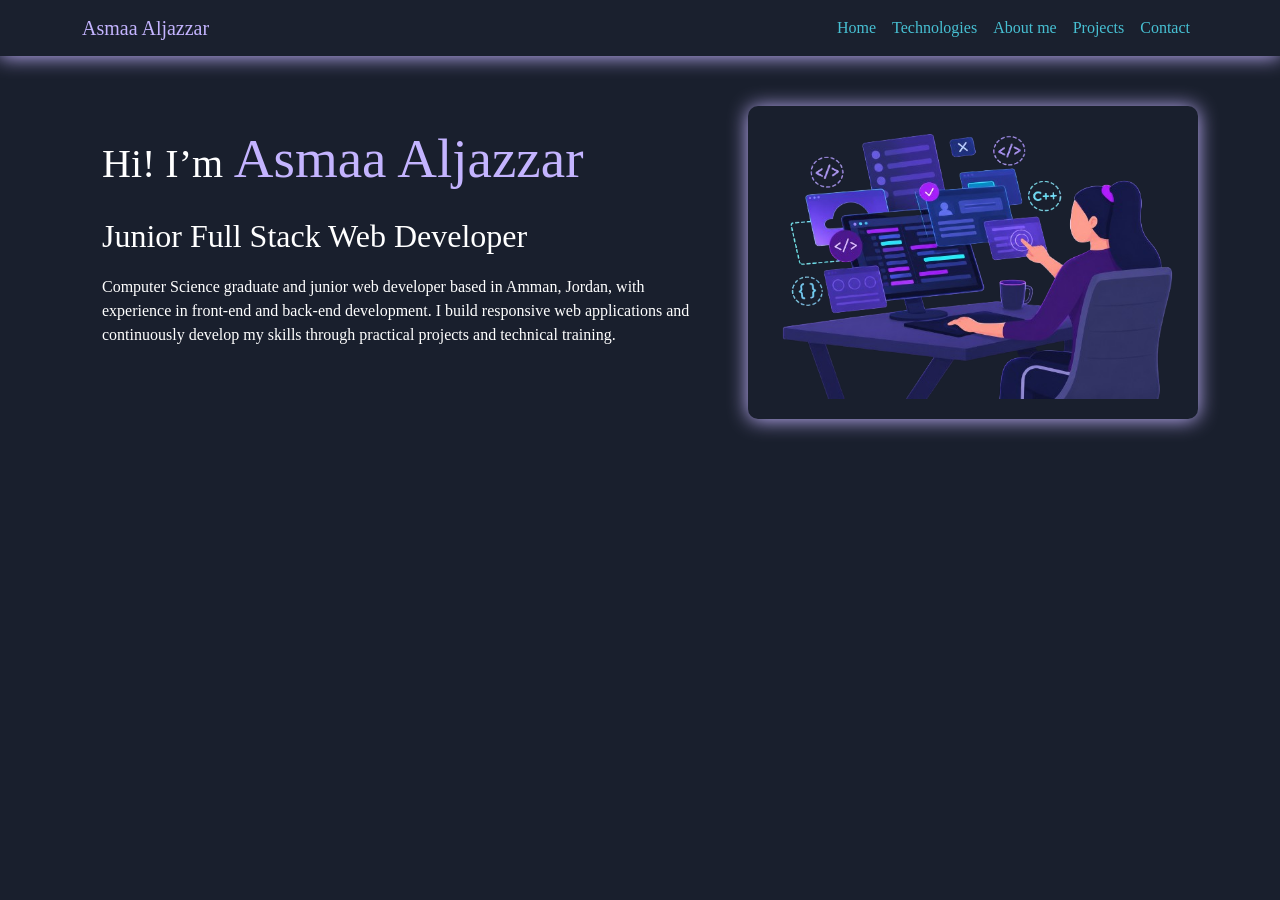
==== index.html @ e1224208 "Upload prepared files finish navebar  finish Hero section" ====
<!DOCTYPE html>
<html lang="en">

<head>
    <meta charset="UTF-8">
    <meta name="viewport" content="width=device-width, initial-scale=1.0">

    <title>Asmaa Aljazzar</title>

    <!-- Bootstrap 5.3.8 -->
    <link href="https://cdn.jsdelivr.net/npm/bootstrap@5.3.8/dist/css/bootstrap.min.css" rel="stylesheet"
        integrity="sha384-sRIl4kxILFvY47J16cr9ZwB07vP4J8+LH7qKQnuqkuIAvNWLzeN8tE5YBujZqJLB" crossorigin="anonymous">

    <!-- My CSS -->
    <link rel="stylesheet" href="./style.css">
</head>

<body>

    <!-- playsinline: on mobile the video plays in the same webpage instead forcing it into full-screen -->
    <video src="./videos/Space.mp4" muted autoplay loop playsinline></video>
    <header>

        <!-- Start Navbar -->
        <nav class="navbar navbar-expand-lg navbar-dark" style="background-color: #1a202e;">
            <div class="container">

                <a class="navbar-brand" href="#home" style="color: #c4b4ff;">
                    Asmaa Aljazzar
                </a>

                <button class="navbar-toggler" type="button" data-bs-toggle="collapse"
                    data-bs-target="#navbarNavAltMarkup" aria-controls="navbarNavAltMarkup" aria-expanded="false"
                    aria-label="Toggle navigation">
                    <span class="navbar-toggler-icon"></span>
                </button>

                <div class="collapse navbar-collapse" id="navbarNavAltMarkup">
                    <div class="navbar-nav ms-auto">

                        <a class="nav-link" aria-current="page" href="#home" style="color: #47c0d3;">
                            Home
                        </a>

                        <a class="nav-link" href="#technologies">
                            Technologies
                        </a>

                        <a class="nav-link" href="#about">
                            About me
                        </a>

                        <a class="nav-link" href="#projects">
                            Projects
                        </a>

                        <a class="nav-link" href="#contact">
                            Contact
                        </a>

                    </div>
                </div>

            </div>
        </nav>
        <!-- End Navbar -->

    </header>

    <main>

        <!-- Todo: need animation in hero section -->
        <!-- Todo: need media -->
        <!-- Start Hero -->
        <section id="home">
            <div class="container">
                <div class="intro"> <!--todo animation on text typing-->
                    <h1>Hi! I’m<span> Asmaa Aljazzar </span></h1>
                    <h2>Junior Full Stack Web Developer</h2>
                    <p>Computer Science graduate and junior web developer based in Amman, Jordan, with experience in front-end and back-end development. I build responsive web applications and continuously develop my skills through practical projects and technical training.</p>
                </div>
                <div class="image"> <!--todo animation on image-->
                    <img src="./images/landing-image.png" alt="Landing Image">
                </div>
            </div>
        </section>
        <!-- End Hero -->


        <!-- Start Technologies -->
        <section id="technologies">
        </section>
        <!-- End Technologies -->


        <!-- Start About Me -->
        <section id="about">
        </section>
        <!-- End About Me -->


        <!-- Start My Projects -->
        <section id="projects">
        </section>
        <!-- End My Projects -->


        <!-- Start Contact Form -->
        <section id="contact">
        </section>
        <!-- End Contact Form -->

    </main>


    <!-- Start Footer -->
    <footer>
    </footer>
    <!-- End Footer -->


    <!-- Bootstrap 5.3.8 JavaScript -->
    <script src="https://cdn.jsdelivr.net/npm/bootstrap@5.3.8/dist/js/bootstrap.bundle.min.js"
        integrity="sha384-FKyoEForCGlyvwx9Hj09JcYn3nv7wiPVlz7YYwJrWVcXK/BmnVDxM+D2scQbITxI"
        crossorigin="anonymous"></script>

</body>

</html>
---- style.css ----
@import url('./css/about.css');
@import url('./css/base.css');
@import url('./css/navbar.css');
@import url('./css/hero.css');
@import url('./css/technologies.css');
@import url('./css/about.css');
@import url('./css/projects.css');
@import url('./css/cards.css');
@import url('./css/contact.css');
@import url('./css/project-details.css');
@import url('./css/footer.css');
@import url('./css/animations.css');
@import url('./css/accessibility.css');
@import url('./css/responsive.css');
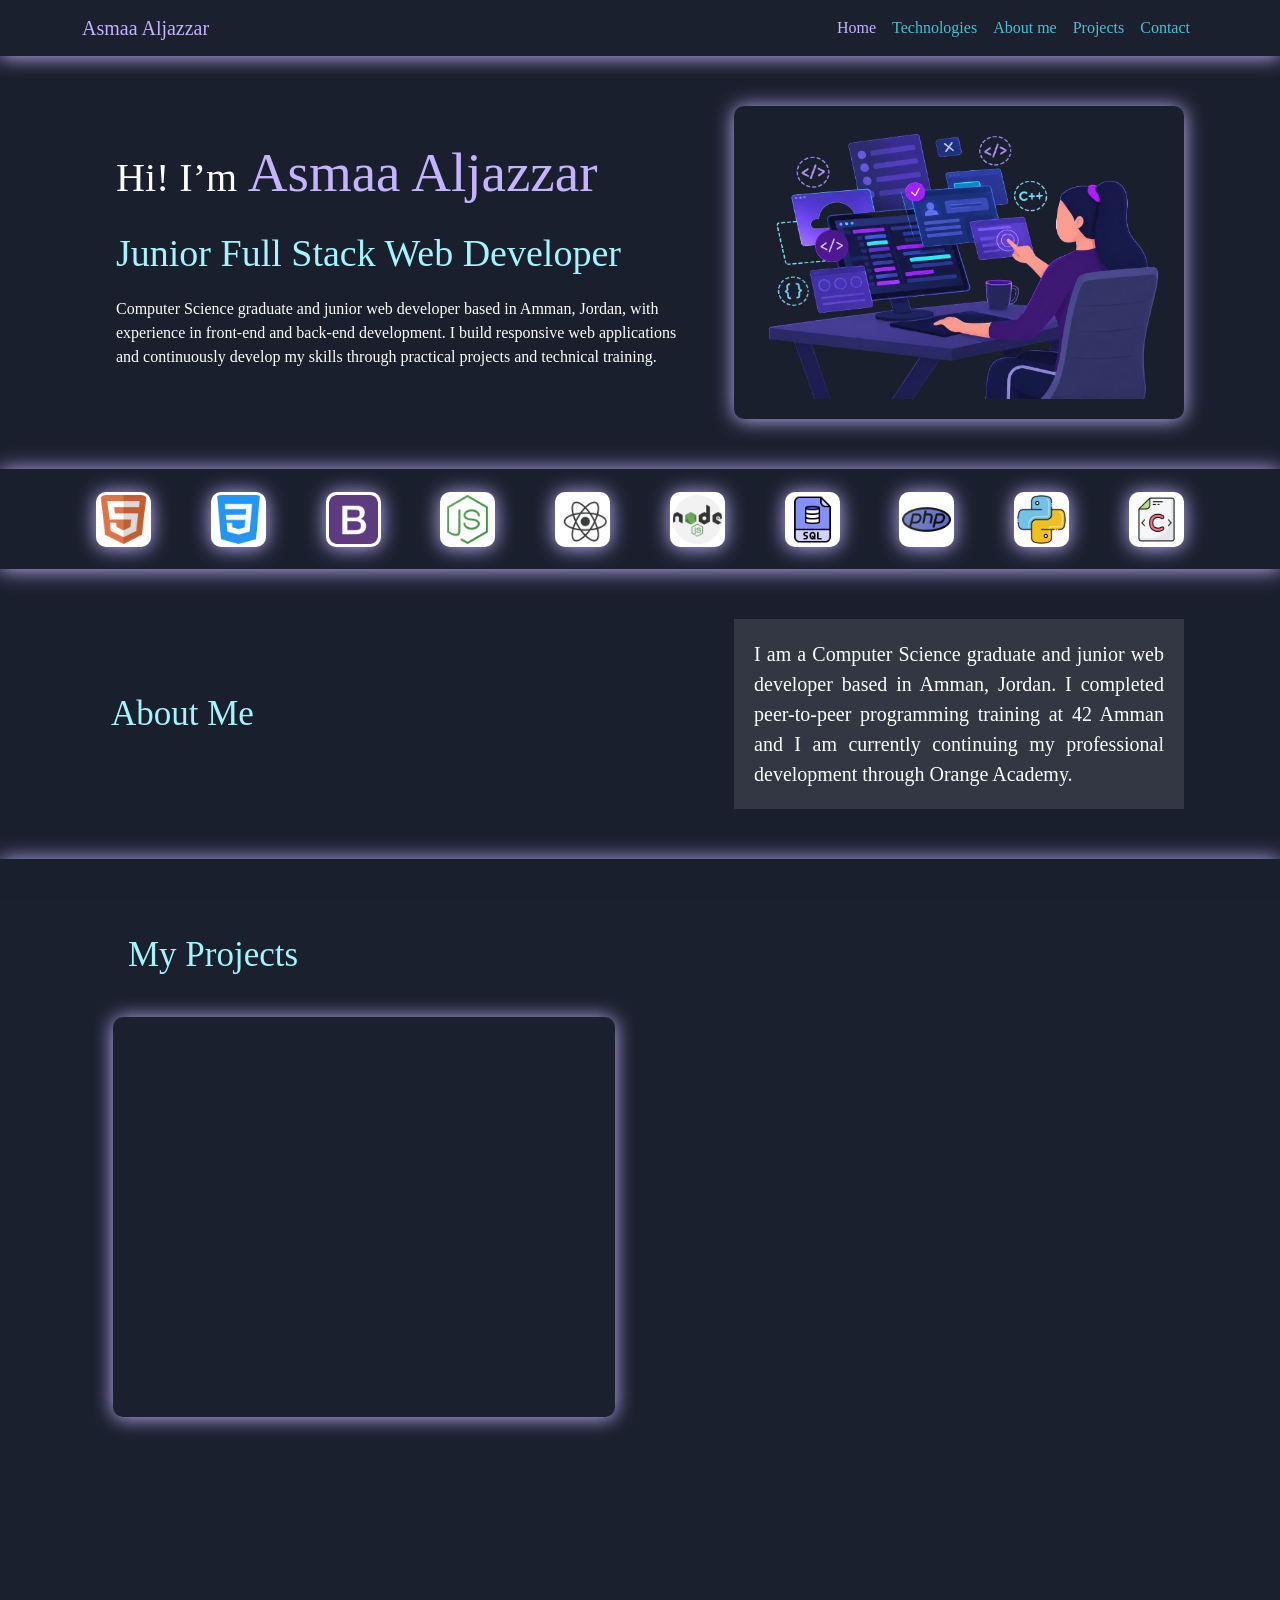
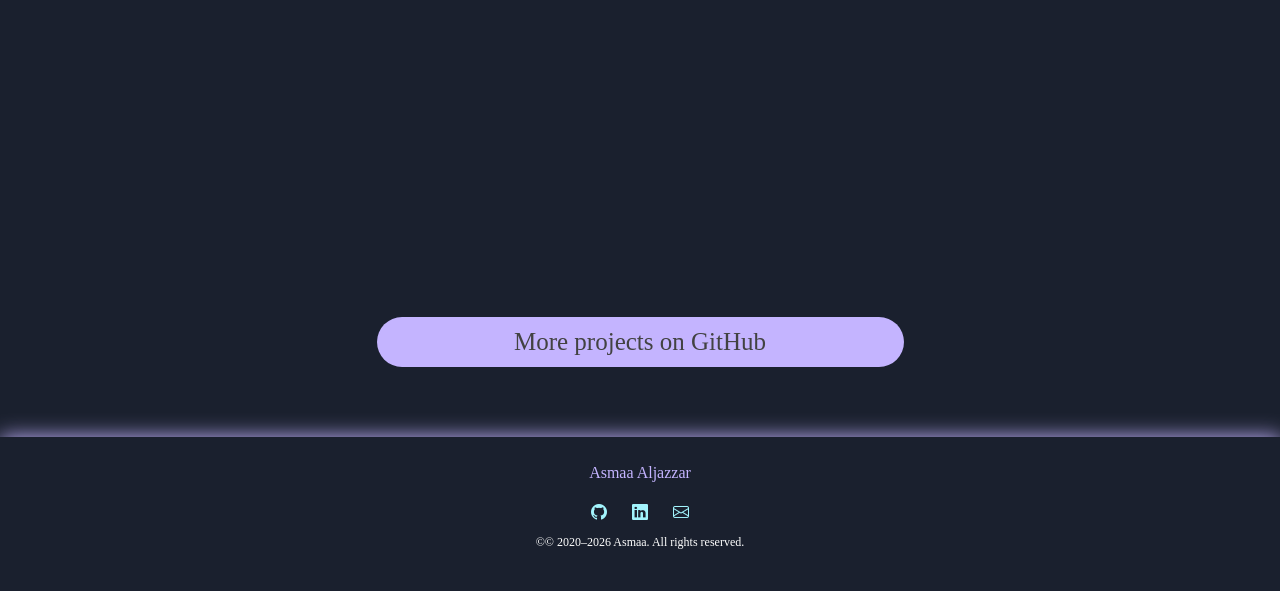
==== commit 50f386cf: "finish footer, hero, tehcnoloties sections" ====
--- a/index.html
+++ b/index.html
@@ -11,6 +11,8 @@
     <link href="https://cdn.jsdelivr.net/npm/bootstrap@5.3.8/dist/css/bootstrap.min.css" rel="stylesheet"
         integrity="sha384-sRIl4kxILFvY47J16cr9ZwB07vP4J8+LH7qKQnuqkuIAvNWLzeN8tE5YBujZqJLB" crossorigin="anonymous">
 
+    <!-- Bootstrap icons -->
+    <link rel="stylesheet" href="https://cdn.jsdelivr.net/npm/bootstrap-icons@1.11.3/font/bootstrap-icons.min.css">
     <!-- My CSS -->
     <link rel="stylesheet" href="./style.css">
 </head>
@@ -25,7 +27,7 @@
         <nav class="navbar navbar-expand-lg navbar-dark" style="background-color: #1a202e;">
             <div class="container">
 
-                <a class="navbar-brand" href="#home" style="color: #c4b4ff;">
+                <a class="navbar-brand" href="#home">
                     Asmaa Aljazzar
                 </a>
 
@@ -73,11 +75,13 @@
         <!-- Todo: need media -->
         <!-- Start Hero -->
         <section id="home">
-            <div class="container">
+            <div class="main-container">
                 <div class="intro"> <!--todo animation on text typing-->
                     <h1>Hi! I’m<span> Asmaa Aljazzar </span></h1>
                     <h2>Junior Full Stack Web Developer</h2>
-                    <p>Computer Science graduate and junior web developer based in Amman, Jordan, with experience in front-end and back-end development. I build responsive web applications and continuously develop my skills through practical projects and technical training.</p>
+                    <p>Computer Science graduate and junior web developer based in Amman, Jordan, with experience in
+                        front-end and back-end development. I build responsive web applications and continuously develop
+                        my skills through practical projects and technical training.</p>
                 </div>
                 <div class="image"> <!--todo animation on image-->
                     <img src="./images/landing-image.png" alt="Landing Image">
@@ -89,18 +93,58 @@
 
         <!-- Start Technologies -->
         <section id="technologies">
+            <div class="outer-container">
+                <div class="main-container">
+                    <div class="images">
+                        <img src="./images/technologies/html.png" alt="html-icon">
+                        <img src="./images/technologies/css.png" alt="css-icon">
+                        <img src="./images/technologies/bootstrap.png" alt="bootstrap-icon">
+                        <img src="./images/technologies/js.png" alt="js-icon">
+                        <img src="./images/technologies/react.png" alt="react-icon">
+                        <img src="./images/technologies/nodejs.png" alt="node-icon">
+                        <img src="./images/technologies/sql.png" alt="sql-icon">
+                        <img src="./images/technologies/php.png" alt="php-icon">
+                        <img src="./images/technologies/python.png" alt="php-icon">
+                        <img src="./images/technologies/c.png" alt="php-icon">
+                    </div>
+                </div>
+            </div>
         </section>
         <!-- End Technologies -->
 
 
         <!-- Start About Me -->
         <section id="about">
+            <div class="main-container">
+                <div class="section-title"> <!--todo animation on text typing-->
+                    About Me
+                </div>
+                <div class="describtion"> <!--todo animation on image-->
+                    I am a Computer Science graduate and junior web developer based in Amman, Jordan. I completed
+                    peer-to-peer programming training at 42 Amman and I am currently continuing my professional
+                    development through Orange Academy.
+                </div>
+            </div>
         </section>
         <!-- End About Me -->
 
 
         <!-- Start My Projects -->
         <section id="projects">
+            <div class="main-container">
+                <div class="section-title">
+                    My Projects
+                </div>
+                <div class="projects-body">
+                    <div class="projects-cards">
+                        <div class="p-card">
+
+                        </div>
+                        
+                    </div>
+                    <button>More projects on GitHub</button>
+                </div>
+            </div>
         </section>
         <!-- End My Projects -->
 
@@ -112,9 +156,17 @@
 
     </main>
 
-
     <!-- Start Footer -->
     <footer>
+        <div class="container-fluid p-4 d-flex flex-column justify-content-center align-items-center">
+            <p>Asmaa Aljazzar</p>
+            <div class="socials text-decoration-none">
+                <div> <a href="https://github.com/asmaa-aljazzar"><i class="bi bi-github"></i></a></div>
+                <div> <a href="https://www.linkedin.com/in/asmaaljazzar/"> <i class="bi bi-linkedin"></i></a></div>
+                <div> <a href="mailto:aljazzarasmaa3@gmail.com"><i class="bi bi-envelope"></i></a></div>
+            </div>
+            <p class="mt-2">&copy;© 2020–2026 Asmaa. All rights reserved.</p>
+        </div>
     </footer>
     <!-- End Footer -->
 
--- a/style.css
+++ b/style.css
@@ -1,14 +1,16 @@
-@import url('./css/about.css');
-@import url('./css/base.css');
-@import url('./css/navbar.css');
-@import url('./css/hero.css');
-@import url('./css/technologies.css');
-@import url('./css/about.css');
-@import url('./css/projects.css');
-@import url('./css/cards.css');
-@import url('./css/contact.css');
-@import url('./css/project-details.css');
-@import url('./css/footer.css');
-@import url('./css/animations.css');
-@import url('./css/accessibility.css');
-@import url('./css/responsive.css');+@import url("./css/variables.css");
+@import url("./css/base.css");
+
+@import url("./css/navbar.css");
+@import url("./css/hero.css");
+@import url("./css/technologies.css");
+@import url("./css/about.css");
+@import url("./css/projects.css");
+@import url("./css/cards.css");
+@import url("./css/contact.css");
+@import url("./css/project-details.css");
+@import url("./css/footer.css");
+
+@import url("./css/animations.css");
+@import url("./css/accessibility.css");
+@import url("./css/responsive.css");
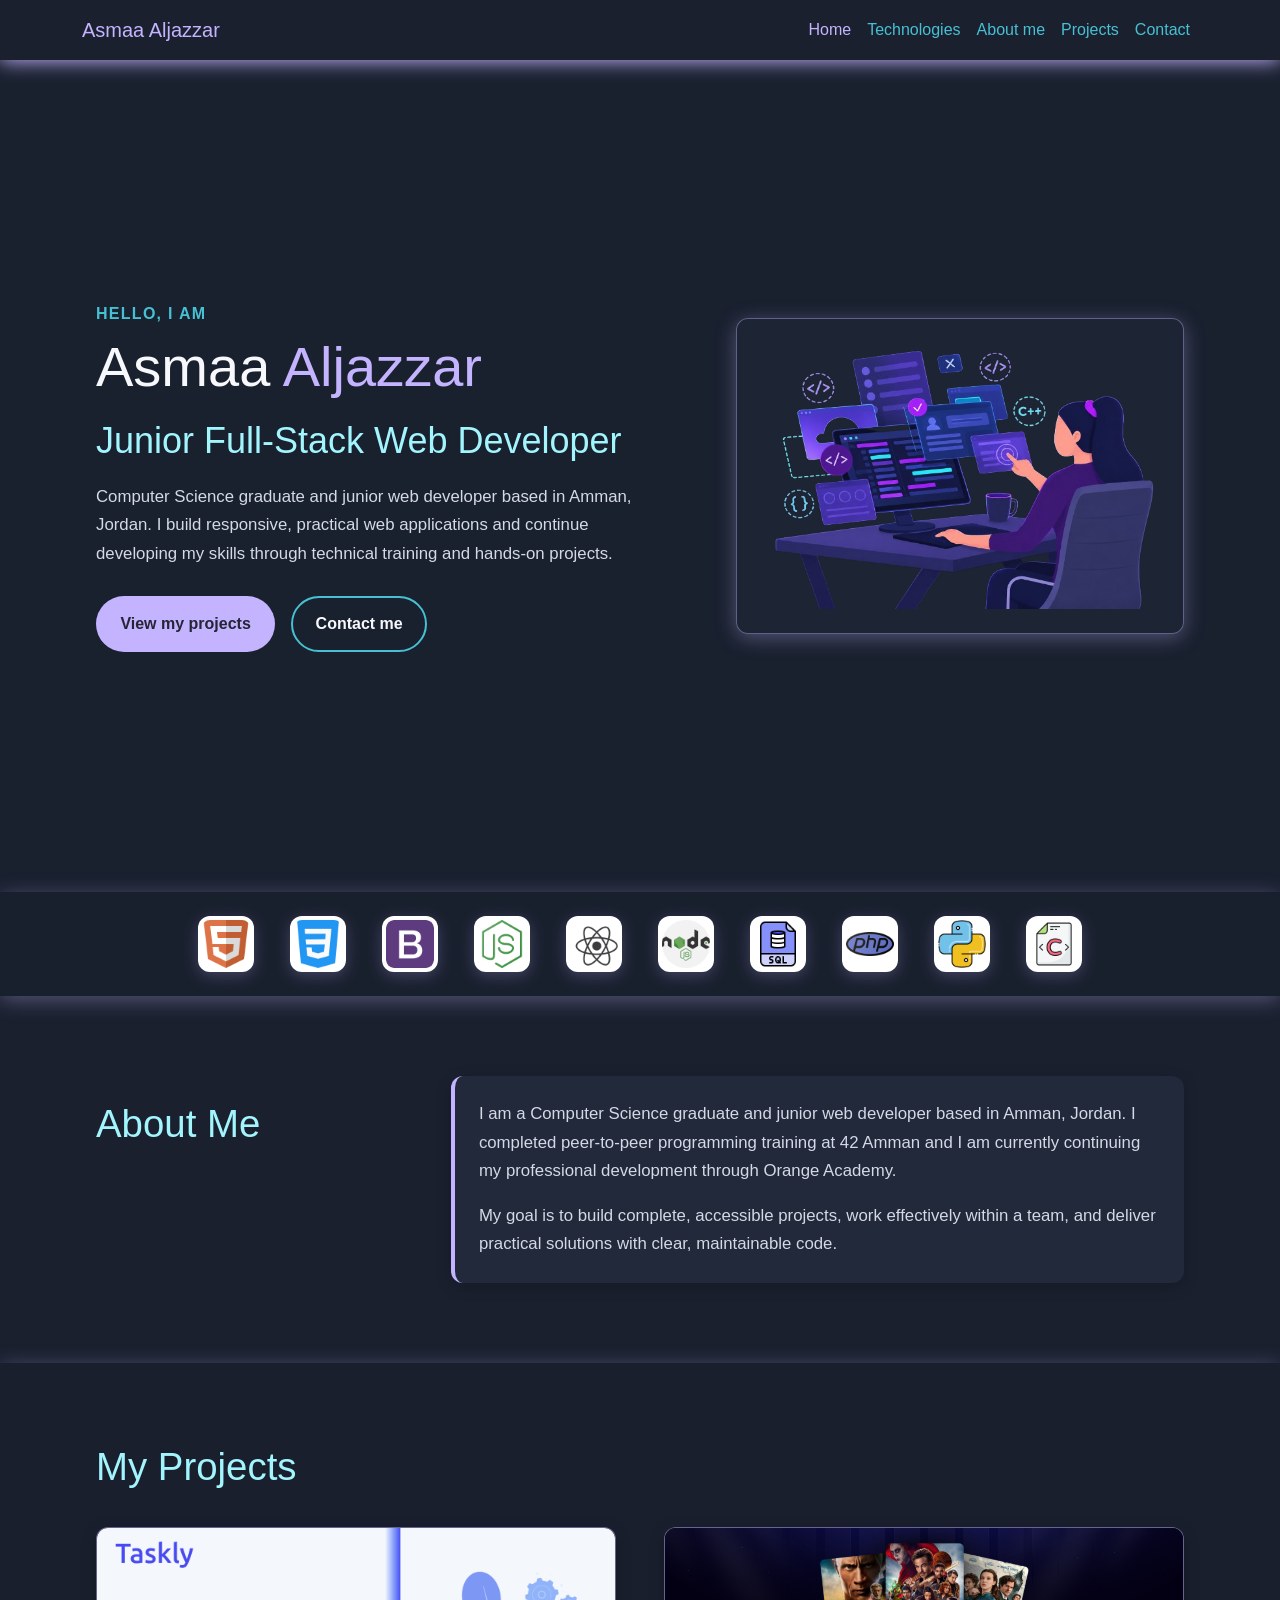
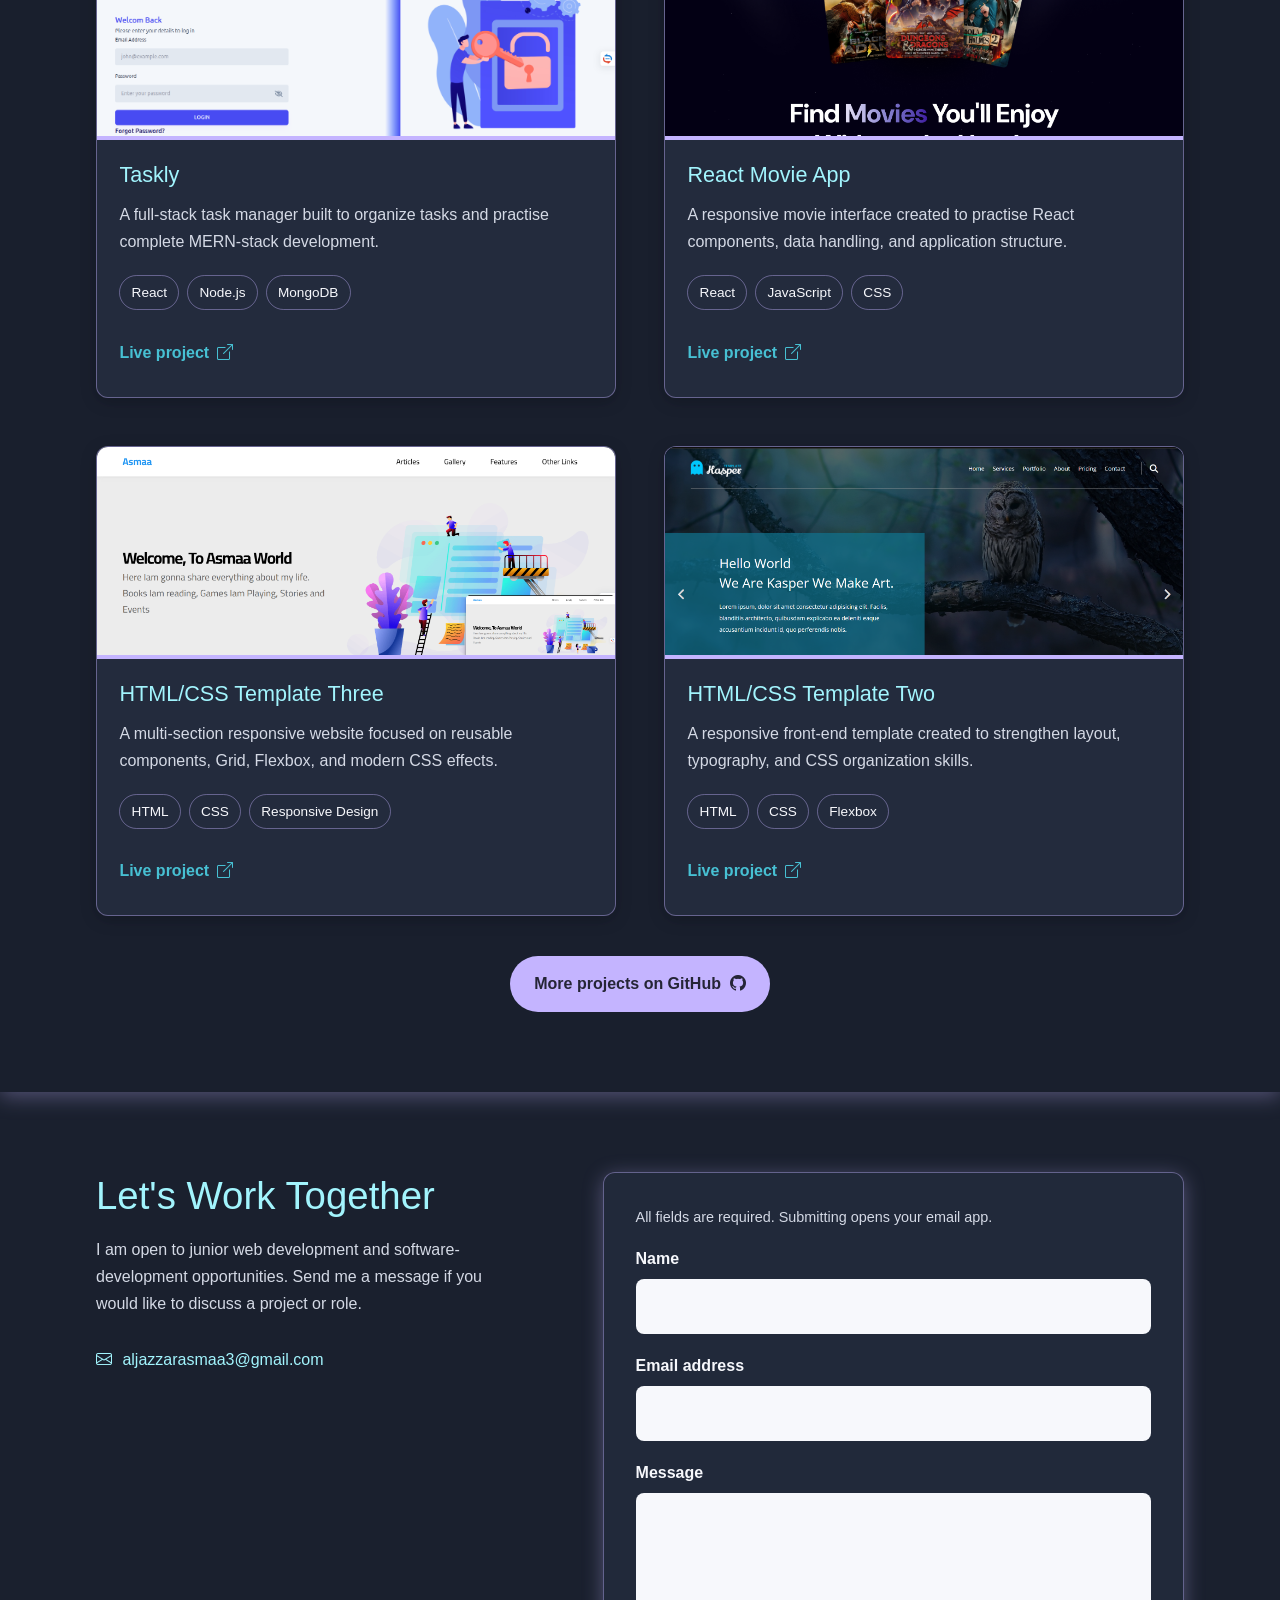
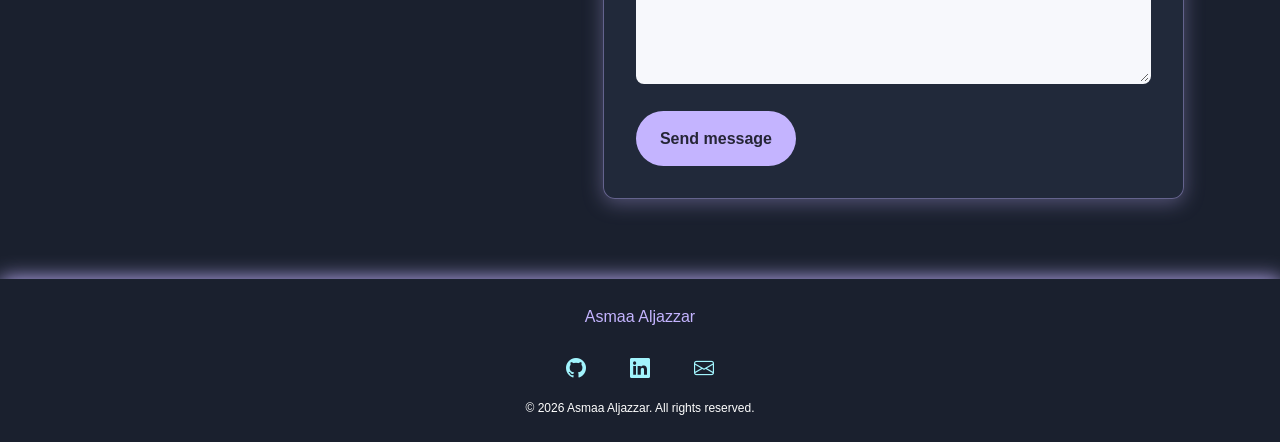
==== commit bb48e1c3: "update style and responsive with some animation" ====
--- a/index.html
+++ b/index.html
@@ -4,30 +4,37 @@
 <head>
     <meta charset="UTF-8">
     <meta name="viewport" content="width=device-width, initial-scale=1.0">
-
-    <title>Asmaa Aljazzar</title>
-
-    <!-- Bootstrap 5.3.8 -->
+    <meta name="description"
+        content="The portfolio of Asmaa Aljazzar, a junior full-stack web developer based in Amman, Jordan.">
+    <meta name="theme-color" content="#1a202e">
+
+    <title>Asmaa Aljazzar | Junior Full-Stack Web Developer</title>
+
+    <!-- Bootstrap 5.3.8 CSS -->
     <link href="https://cdn.jsdelivr.net/npm/bootstrap@5.3.8/dist/css/bootstrap.min.css" rel="stylesheet"
-        integrity="sha384-sRIl4kxILFvY47J16cr9ZwB07vP4J8+LH7qKQnuqkuIAvNWLzeN8tE5YBujZqJLB" crossorigin="anonymous">
-
-    <!-- Bootstrap icons -->
+        integrity="sha384-sRIl4kxILFvY47J16cr9ZwB07vP4J8+LH7qKQnuqkuIAvNWLzeN8tE5YBujZqJLB"
+        crossorigin="anonymous">
+
+    <!-- Bootstrap Icons -->
     <link rel="stylesheet" href="https://cdn.jsdelivr.net/npm/bootstrap-icons@1.11.3/font/bootstrap-icons.min.css">
+
     <!-- My CSS -->
     <link rel="stylesheet" href="./style.css">
 </head>
 
 <body>
-
-    <!-- playsinline: on mobile the video plays in the same webpage instead forcing it into full-screen -->
-    <video src="./videos/Space.mp4" muted autoplay loop playsinline></video>
+    <a class="skip-link" href="#main-content">Skip to main content</a>
+
+    <!-- Decorative background video: it has no speech or information. -->
+    <video class="background-video" src="./videos/Space.mp4" muted autoplay loop playsinline preload="metadata"
+        aria-hidden="true" tabindex="-1"></video>
+
     <header>
-
         <!-- Start Navbar -->
-        <nav class="navbar navbar-expand-lg navbar-dark" style="background-color: #1a202e;">
+        <nav class="navbar navbar-expand-lg navbar-dark" style="background-color: #1a202e;"
+            aria-label="Main navigation">
             <div class="container">
-
-                <a class="navbar-brand" href="#home">
+                <a class="navbar-brand" href="#home" aria-label="Asmaa Aljazzar, go to home section">
                     Asmaa Aljazzar
                 </a>
 
@@ -39,143 +46,270 @@
 
                 <div class="collapse navbar-collapse" id="navbarNavAltMarkup">
                     <div class="navbar-nav ms-auto">
-
-                        <a class="nav-link" aria-current="page" href="#home" style="color: #47c0d3;">
-                            Home
-                        </a>
-
-                        <a class="nav-link" href="#technologies">
-                            Technologies
-                        </a>
-
-                        <a class="nav-link" href="#about">
-                            About me
-                        </a>
-
-                        <a class="nav-link" href="#projects">
-                            Projects
-                        </a>
-
-                        <a class="nav-link" href="#contact">
-                            Contact
-                        </a>
-
-                    </div>
-                </div>
-
+                        <a class="nav-link" href="#home">Home</a>
+                        <a class="nav-link" href="#technologies">Technologies</a>
+                        <a class="nav-link" href="#about">About me</a>
+                        <a class="nav-link" href="#projects">Projects</a>
+                        <a class="nav-link" href="#contact">Contact</a>
+                    </div>
+                </div>
             </div>
         </nav>
         <!-- End Navbar -->
-
     </header>
 
-    <main>
-
-        <!-- Todo: need animation in hero section -->
-        <!-- Todo: need media -->
+    <main id="main-content">
         <!-- Start Hero -->
-        <section id="home">
+        <section id="home" aria-labelledby="home-title">
             <div class="main-container">
-                <div class="intro"> <!--todo animation on text typing-->
-                    <h1>Hi! I’m<span> Asmaa Aljazzar </span></h1>
-                    <h2>Junior Full Stack Web Developer</h2>
-                    <p>Computer Science graduate and junior web developer based in Amman, Jordan, with experience in
-                        front-end and back-end development. I build responsive web applications and continuously develop
-                        my skills through practical projects and technical training.</p>
-                </div>
-                <div class="image"> <!--todo animation on image-->
-                    <img src="./images/landing-image.png" alt="Landing Image">
+                <div class="intro">
+                    <p class="eyebrow">Hello, I am</p>
+                    <h1 id="home-title">Asmaa <span>Aljazzar</span></h1>
+                    <h2>Junior Full-Stack Web Developer</h2>
+                    <p>
+                        Computer Science graduate and junior web developer based in Amman, Jordan. I build responsive,
+                        practical web applications and continue developing my skills through technical training and
+                        hands-on projects.
+                    </p>
+                    <div class="hero-actions" aria-label="Portfolio actions">
+                        <a class="button button--primary" href="#projects">View my projects</a>
+                        <a class="button button--secondary" href="#contact">Contact me</a>
+                    </div>
+                </div>
+
+                <div class="image">
+                    <img src="./images/landing-image.png"
+                        alt="Illustration representing Asmaa Aljazzar as a web developer">
                 </div>
             </div>
         </section>
         <!-- End Hero -->
 
-
         <!-- Start Technologies -->
-        <section id="technologies">
+        <section id="technologies" aria-labelledby="technologies-title">
+            <h2 id="technologies-title" class="visually-hidden">Technologies I use</h2>
             <div class="outer-container">
                 <div class="main-container">
-                    <div class="images">
-                        <img src="./images/technologies/html.png" alt="html-icon">
-                        <img src="./images/technologies/css.png" alt="css-icon">
-                        <img src="./images/technologies/bootstrap.png" alt="bootstrap-icon">
-                        <img src="./images/technologies/js.png" alt="js-icon">
-                        <img src="./images/technologies/react.png" alt="react-icon">
-                        <img src="./images/technologies/nodejs.png" alt="node-icon">
-                        <img src="./images/technologies/sql.png" alt="sql-icon">
-                        <img src="./images/technologies/php.png" alt="php-icon">
-                        <img src="./images/technologies/python.png" alt="php-icon">
-                        <img src="./images/technologies/c.png" alt="php-icon">
-                    </div>
+                    <ul class="technology-list" role="list">
+                        <li><img src="./images/technologies/html.png" alt="HTML"></li>
+                        <li><img src="./images/technologies/css.png" alt="CSS"></li>
+                        <li><img src="./images/technologies/bootstrap.png" alt="Bootstrap"></li>
+                        <li><img src="./images/technologies/js.png" alt="JavaScript"></li>
+                        <li><img src="./images/technologies/react.png" alt="React"></li>
+                        <li><img src="./images/technologies/nodejs.png" alt="Node.js"></li>
+                        <li><img src="./images/technologies/sql.png" alt="SQL"></li>
+                        <li><img src="./images/technologies/php.png" alt="PHP"></li>
+                        <li><img src="./images/technologies/python.png" alt="Python"></li>
+                        <li><img src="./images/technologies/c.png" alt="C programming language"></li>
+                    </ul>
                 </div>
             </div>
         </section>
         <!-- End Technologies -->
 
-
         <!-- Start About Me -->
-        <section id="about">
+        <section id="about" aria-labelledby="about-title">
             <div class="main-container">
-                <div class="section-title"> <!--todo animation on text typing-->
-                    About Me
-                </div>
-                <div class="describtion"> <!--todo animation on image-->
-                    I am a Computer Science graduate and junior web developer based in Amman, Jordan. I completed
-                    peer-to-peer programming training at 42 Amman and I am currently continuing my professional
-                    development through Orange Academy.
+                <h2 id="about-title" class="section-title">About Me</h2>
+                <div class="description">
+                    <p>
+                        I am a Computer Science graduate and junior web developer based in Amman, Jordan. I completed
+                        peer-to-peer programming training at 42 Amman and I am currently continuing my professional
+                        development through Orange Academy.
+                    </p>
+                    <p>
+                        My goal is to build complete, accessible projects, work effectively within a team, and deliver
+                        practical solutions with clear, maintainable code.
+                    </p>
                 </div>
             </div>
         </section>
         <!-- End About Me -->
 
-
         <!-- Start My Projects -->
-        <section id="projects">
+        <section id="projects" aria-labelledby="projects-title">
             <div class="main-container">
-                <div class="section-title">
-                    My Projects
-                </div>
+                <h2 id="projects-title" class="section-title">My Projects</h2>
+
                 <div class="projects-body">
                     <div class="projects-cards">
-                        <div class="p-card">
-
-                        </div>
-                        
-                    </div>
-                    <button>More projects on GitHub</button>
+                        <article class="project-card">
+                            <div class="project-card__image">
+                                <img src="./images/projects-screenshots/taskly/login.png"
+                                    alt="Taskly task manager login page" loading="lazy">
+                            </div>
+                            <div class="project-card__body">
+                                <h3>Taskly</h3>
+                                <p>A full-stack task manager built to organize tasks and practise complete MERN-stack
+                                    development.</p>
+                                <ul class="project-card__tags" aria-label="Technologies used">
+                                    <li>React</li>
+                                    <li>Node.js</li>
+                                    <li>MongoDB</li>
+                                </ul>
+                                <a class="project-card__link" href="https://taskly-ejn7.onrender.com/" target="_blank"
+                                    rel="noopener noreferrer" aria-label="Open the live Taskly project in a new tab">
+                                    Live project <i class="bi bi-box-arrow-up-right" aria-hidden="true"></i>
+                                </a>
+                            </div>
+                        </article>
+
+                        <article class="project-card">
+                            <div class="project-card__image">
+                                <img src="./images/projects-screenshots/movie-app/movie-app.png"
+                                    alt="React Movie App landing page with featured movie posters" loading="lazy">
+                            </div>
+                            <div class="project-card__body">
+                                <h3>React Movie App</h3>
+                                <p>A responsive movie interface created to practise React components, data handling,
+                                    and application structure.</p>
+                                <ul class="project-card__tags" aria-label="Technologies used">
+                                    <li>React</li>
+                                    <li>JavaScript</li>
+                                    <li>CSS</li>
+                                </ul>
+                                <a class="project-card__link" href="https://asmaa-aljazzar.github.io/movie_app/"
+                                    target="_blank" rel="noopener noreferrer"
+                                    aria-label="Open the live React Movie App in a new tab">
+                                    Live project <i class="bi bi-box-arrow-up-right" aria-hidden="true"></i>
+                                </a>
+                            </div>
+                        </article>
+
+                        <article class="project-card">
+                            <div class="project-card__image">
+                                <img src="./images/projects-screenshots/template3/template3.png"
+                                    alt="HTML and CSS Template Three landing page" loading="lazy">
+                            </div>
+                            <div class="project-card__body">
+                                <h3>HTML/CSS Template Three</h3>
+                                <p>A multi-section responsive website focused on reusable components, Grid, Flexbox,
+                                    and modern CSS effects.</p>
+                                <ul class="project-card__tags" aria-label="Technologies used">
+                                    <li>HTML</li>
+                                    <li>CSS</li>
+                                    <li>Responsive Design</li>
+                                </ul>
+                                <a class="project-card__link"
+                                    href="https://asmaa-aljazzar.github.io/HTML-CSS-Template-3/" target="_blank"
+                                    rel="noopener noreferrer"
+                                    aria-label="Open HTML and CSS Template Three in a new tab">
+                                    Live project <i class="bi bi-box-arrow-up-right" aria-hidden="true"></i>
+                                </a>
+                            </div>
+                        </article>
+
+                        <article class="project-card">
+                            <div class="project-card__image">
+                                <img src="./images/projects-screenshots/template2/template2.png"
+                                    alt="Kasper HTML and CSS template landing page" loading="lazy">
+                            </div>
+                            <div class="project-card__body">
+                                <h3>HTML/CSS Template Two</h3>
+                                <p>A responsive front-end template created to strengthen layout, typography, and CSS
+                                    organization skills.</p>
+                                <ul class="project-card__tags" aria-label="Technologies used">
+                                    <li>HTML</li>
+                                    <li>CSS</li>
+                                    <li>Flexbox</li>
+                                </ul>
+                                <a class="project-card__link"
+                                    href="https://asmaa-aljazzar.github.io/HTML_And_CSS_Templete_Two/" target="_blank"
+                                    rel="noopener noreferrer"
+                                    aria-label="Open HTML and CSS Template Two in a new tab">
+                                    Live project <i class="bi bi-box-arrow-up-right" aria-hidden="true"></i>
+                                </a>
+                            </div>
+                        </article>
+                    </div>
+
+                    <a class="button button--primary projects-button" href="https://github.com/asmaa-aljazzar"
+                        target="_blank" rel="noopener noreferrer">
+                        More projects on GitHub
+                        <i class="bi bi-github" aria-hidden="true"></i>
+                    </a>
                 </div>
             </div>
         </section>
         <!-- End My Projects -->
 
-
         <!-- Start Contact Form -->
-        <section id="contact">
+        <section id="contact" aria-labelledby="contact-title">
+            <div class="main-container">
+                <div class="contact-intro">
+                    <h2 id="contact-title" class="section-title">Let's Work Together</h2>
+                    <p>
+                        I am open to junior web development and software-development opportunities. Send me a message
+                        if you would like to discuss a project or role.
+                    </p>
+                    <a class="contact-email" href="mailto:aljazzarasmaa3@gmail.com">
+                        <i class="bi bi-envelope" aria-hidden="true"></i>
+                        aljazzarasmaa3@gmail.com
+                    </a>
+                </div>
+
+                <form class="contact-form" action="mailto:aljazzarasmaa3@gmail.com" method="post"
+                    enctype="text/plain" aria-describedby="form-note">
+                    <p id="form-note" class="form-note">All fields are required. Submitting opens your email app.</p>
+
+                    <div class="form-field">
+                        <label for="name">Name</label>
+                        <input id="name" name="name" type="text" autocomplete="name" required aria-required="true"
+                            minlength="2" maxlength="80">
+                    </div>
+
+                    <div class="form-field">
+                        <label for="email">Email address</label>
+                        <input id="email" name="email" type="email" autocomplete="email" required
+                            aria-required="true" maxlength="120">
+                    </div>
+
+                    <div class="form-field">
+                        <label for="message">Message</label>
+                        <textarea id="message" name="message" rows="6" required aria-required="true" minlength="10"
+                            maxlength="1000"></textarea>
+                    </div>
+
+                    <button class="button button--primary" type="submit">Send message</button>
+                </form>
+            </div>
         </section>
         <!-- End Contact Form -->
-
     </main>
 
     <!-- Start Footer -->
     <footer>
         <div class="container-fluid p-4 d-flex flex-column justify-content-center align-items-center">
             <p>Asmaa Aljazzar</p>
-            <div class="socials text-decoration-none">
-                <div> <a href="https://github.com/asmaa-aljazzar"><i class="bi bi-github"></i></a></div>
-                <div> <a href="https://www.linkedin.com/in/asmaaljazzar/"> <i class="bi bi-linkedin"></i></a></div>
-                <div> <a href="mailto:aljazzarasmaa3@gmail.com"><i class="bi bi-envelope"></i></a></div>
-            </div>
-            <p class="mt-2">&copy;© 2020–2026 Asmaa. All rights reserved.</p>
+            <div class="socials text-decoration-none" aria-label="Social media links">
+                <div>
+                    <a href="https://github.com/asmaa-aljazzar" target="_blank" rel="noopener noreferrer"
+                        aria-label="Visit my GitHub profile">
+                        <i class="bi bi-github" aria-hidden="true"></i>
+                    </a>
+                </div>
+                <div>
+                    <a href="https://www.linkedin.com/in/asmaaljazzar/" target="_blank" rel="noopener noreferrer"
+                        aria-label="Visit my LinkedIn profile">
+                        <i class="bi bi-linkedin" aria-hidden="true"></i>
+                    </a>
+                </div>
+                <div>
+                    <a href="mailto:aljazzarasmaa3@gmail.com" aria-label="Email me">
+                        <i class="bi bi-envelope" aria-hidden="true"></i>
+                    </a>
+                </div>
+            </div>
+            <p class="mt-2">&copy; 2026 Asmaa Aljazzar. All rights reserved.</p>
         </div>
     </footer>
     <!-- End Footer -->
 
-
-    <!-- Bootstrap 5.3.8 JavaScript -->
+    <!-- Bootstrap JavaScript is used only for the responsive navbar. -->
     <script src="https://cdn.jsdelivr.net/npm/bootstrap@5.3.8/dist/js/bootstrap.bundle.min.js"
         integrity="sha384-FKyoEForCGlyvwx9Hj09JcYn3nv7wiPVlz7YYwJrWVcXK/BmnVDxM+D2scQbITxI"
         crossorigin="anonymous"></script>
 
 </body>
 
-</html>+</html>
--- a/style.css
+++ b/style.css
@@ -8,9 +8,8 @@
 @import url("./css/projects.css");
 @import url("./css/cards.css");
 @import url("./css/contact.css");
-@import url("./css/project-details.css");
 @import url("./css/footer.css");
 
 @import url("./css/animations.css");
 @import url("./css/accessibility.css");
-@import url("./css/responsive.css");+@import url("./css/responsive.css");
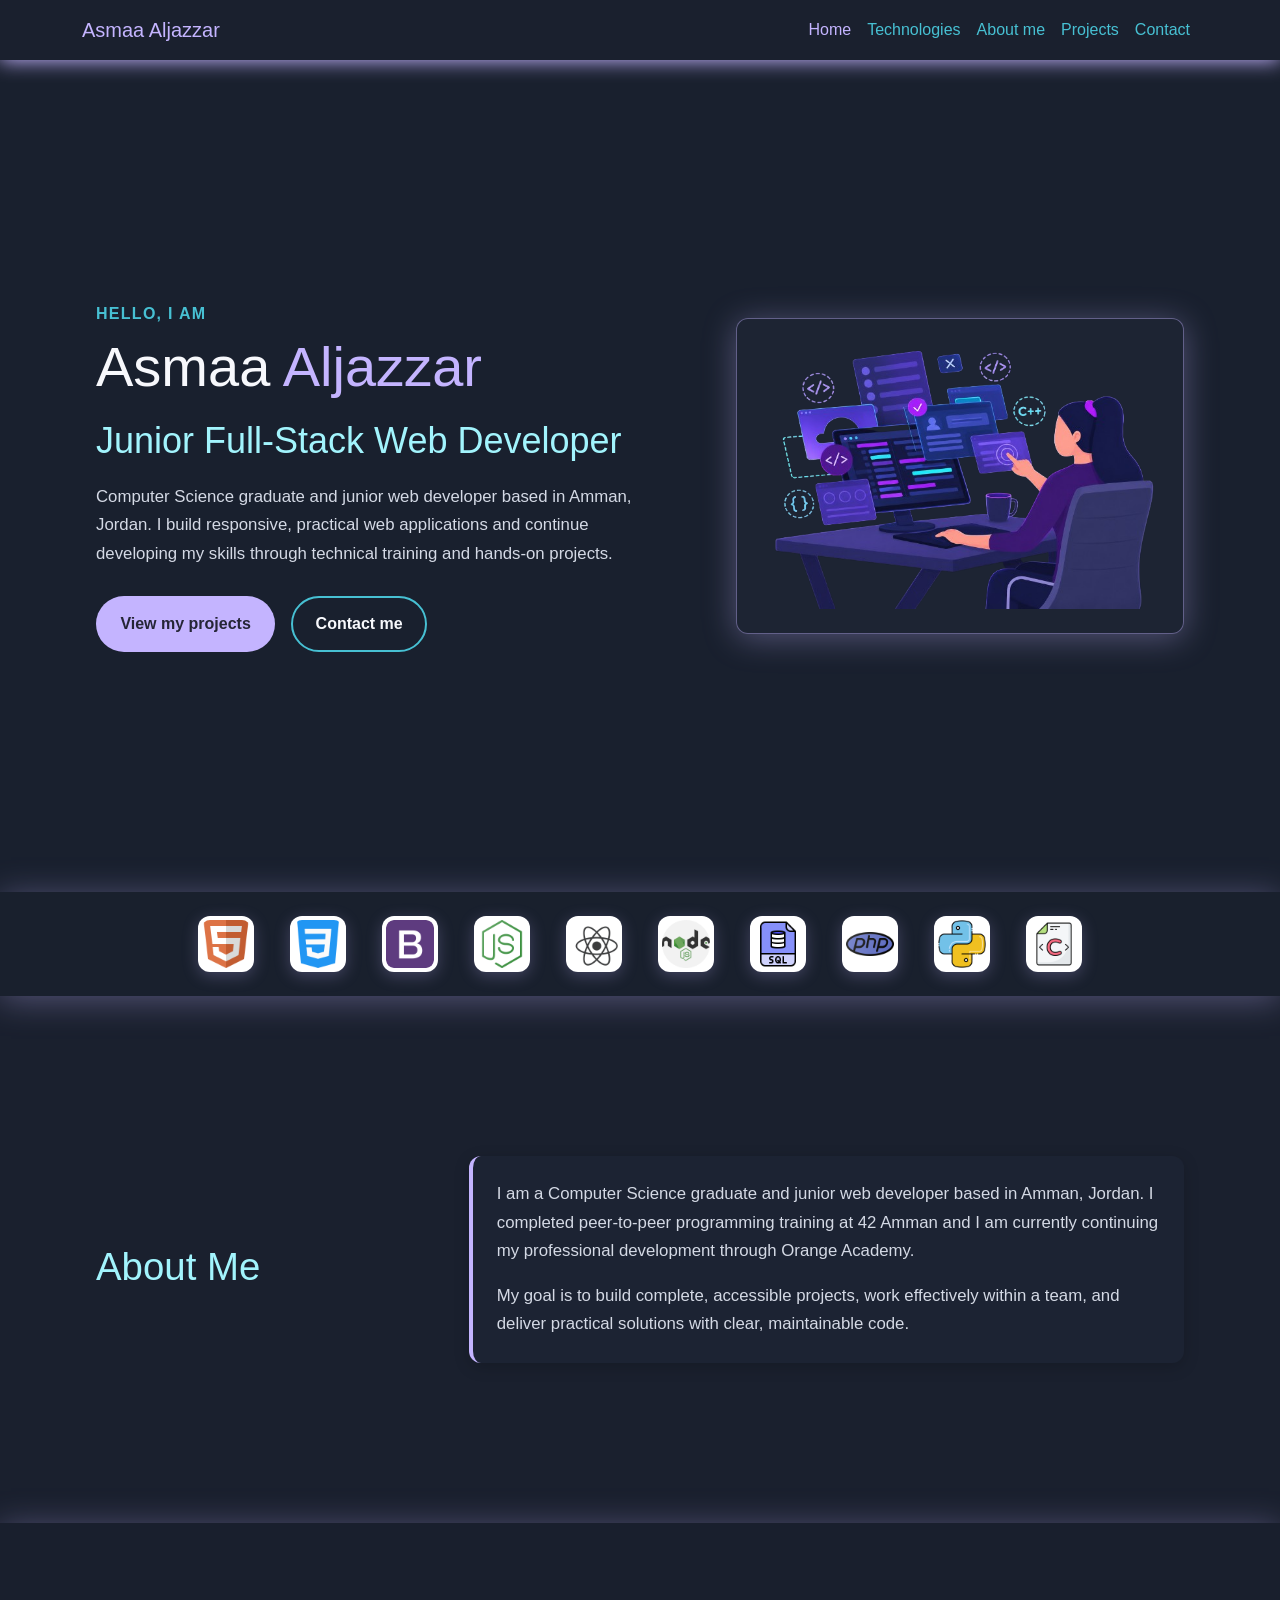
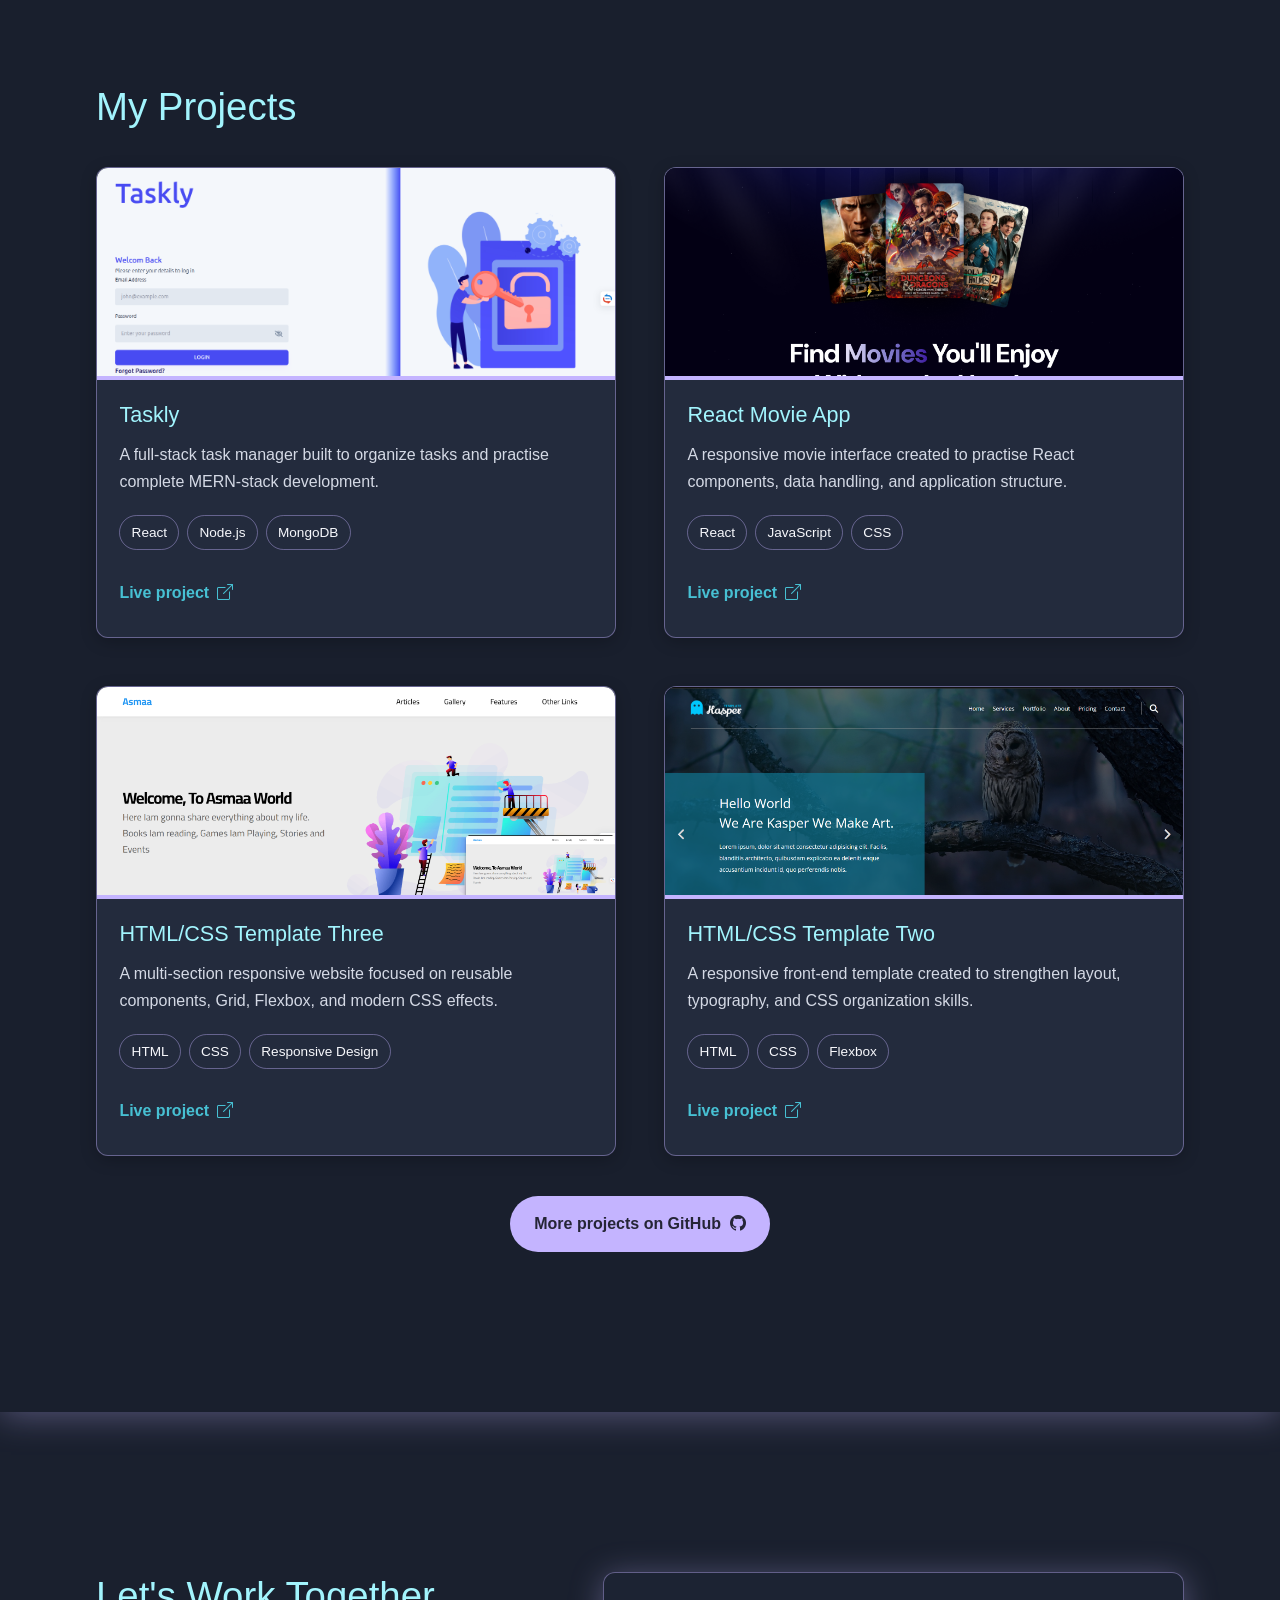
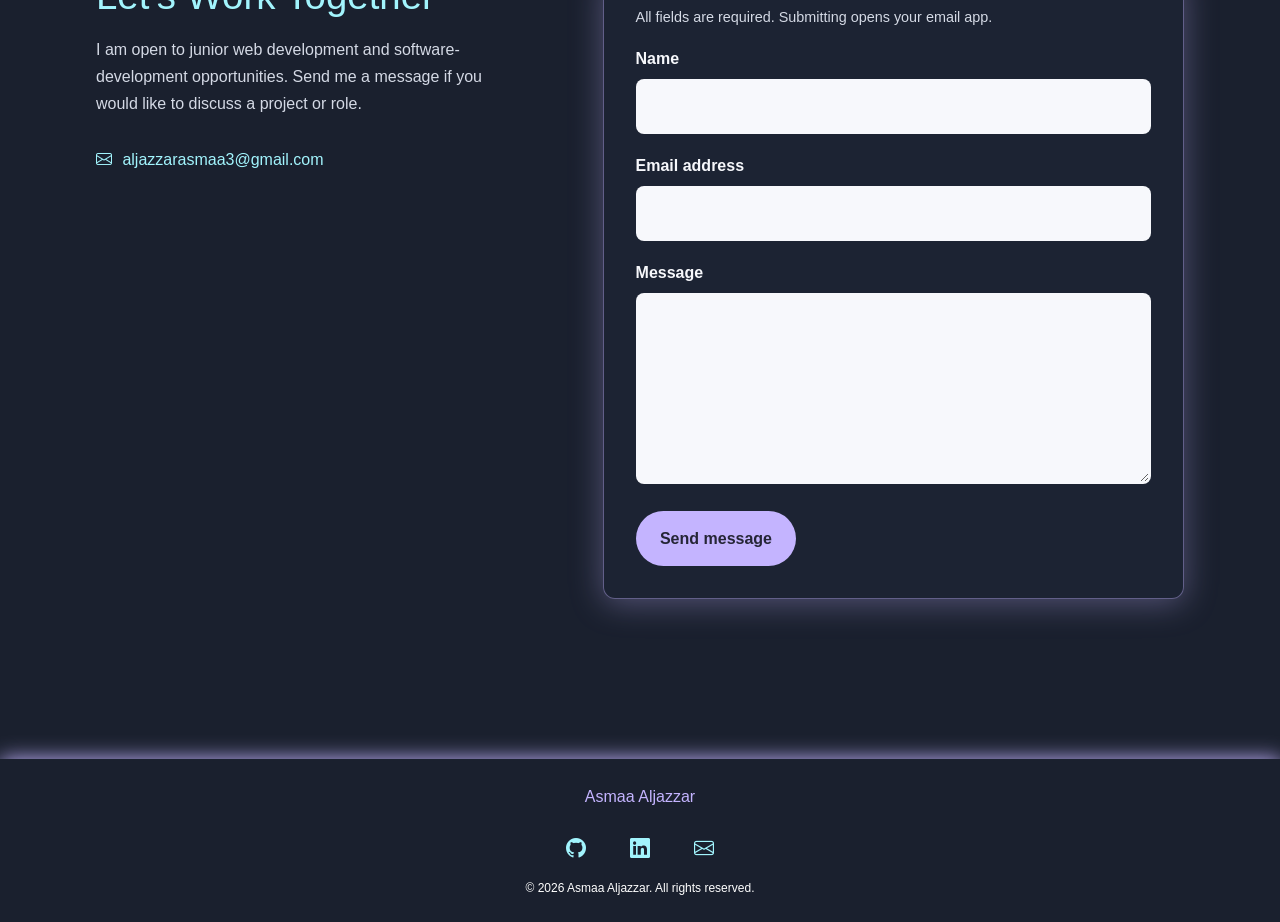
==== commit 122f146f: "Fix animation" ====
--- a/index.html
+++ b/index.html
@@ -25,11 +25,10 @@
 <body>
     <a class="skip-link" href="#main-content">Skip to main content</a>
 
-    <!-- Decorative background video: it has no speech or information. -->
     <video class="background-video" src="./videos/Space.mp4" muted autoplay loop playsinline preload="metadata"
         aria-hidden="true" tabindex="-1"></video>
 
-    <header>
+    <header class="sticky-top">
         <!-- Start Navbar -->
         <nav class="navbar navbar-expand-lg navbar-dark" style="background-color: #1a202e;"
             aria-label="Main navigation">
@@ -147,6 +146,7 @@
                                     <li>Node.js</li>
                                     <li>MongoDB</li>
                                 </ul>
+                                <!-- noopener: the new page will not control my page, noreferrer: the new page will not know whre i came from -->
                                 <a class="project-card__link" href="https://taskly-ejn7.onrender.com/" target="_blank"
                                     rel="noopener noreferrer" aria-label="Open the live Taskly project in a new tab">
                                     Live project <i class="bi bi-box-arrow-up-right" aria-hidden="true"></i>
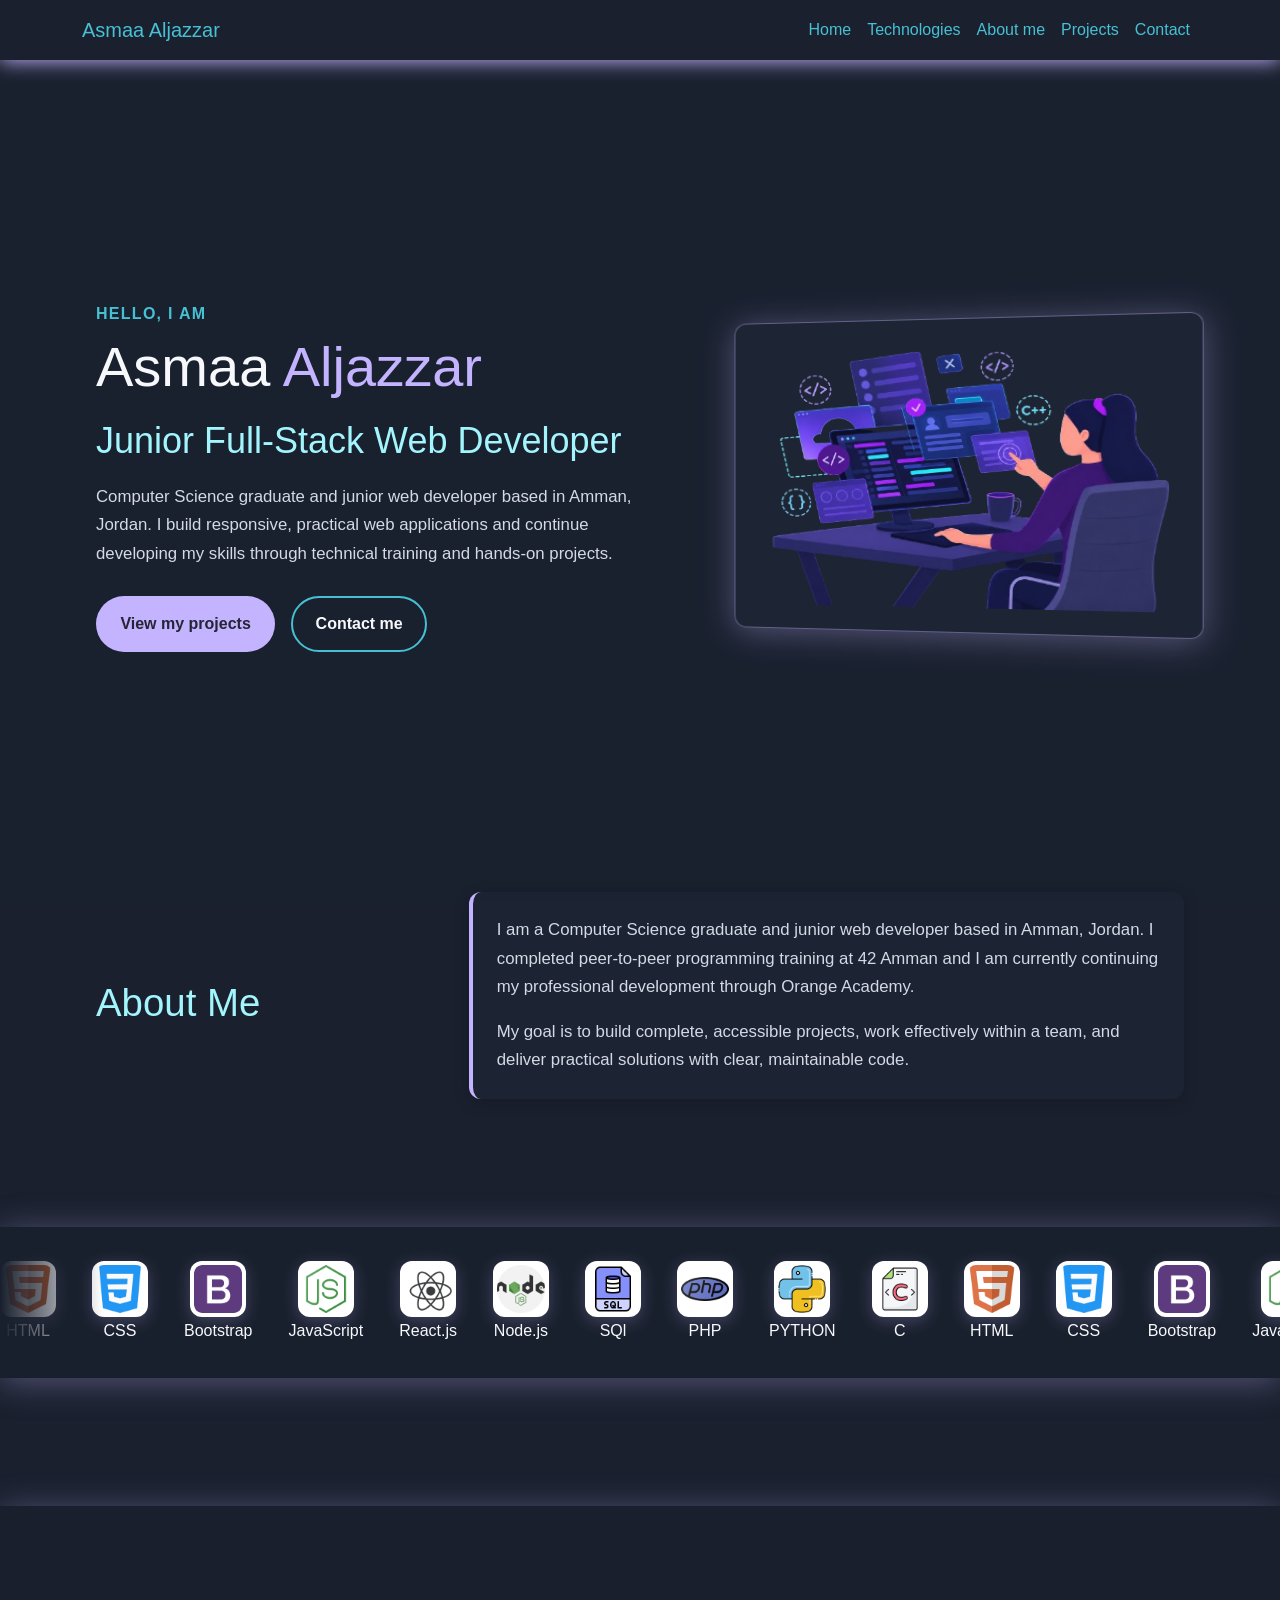
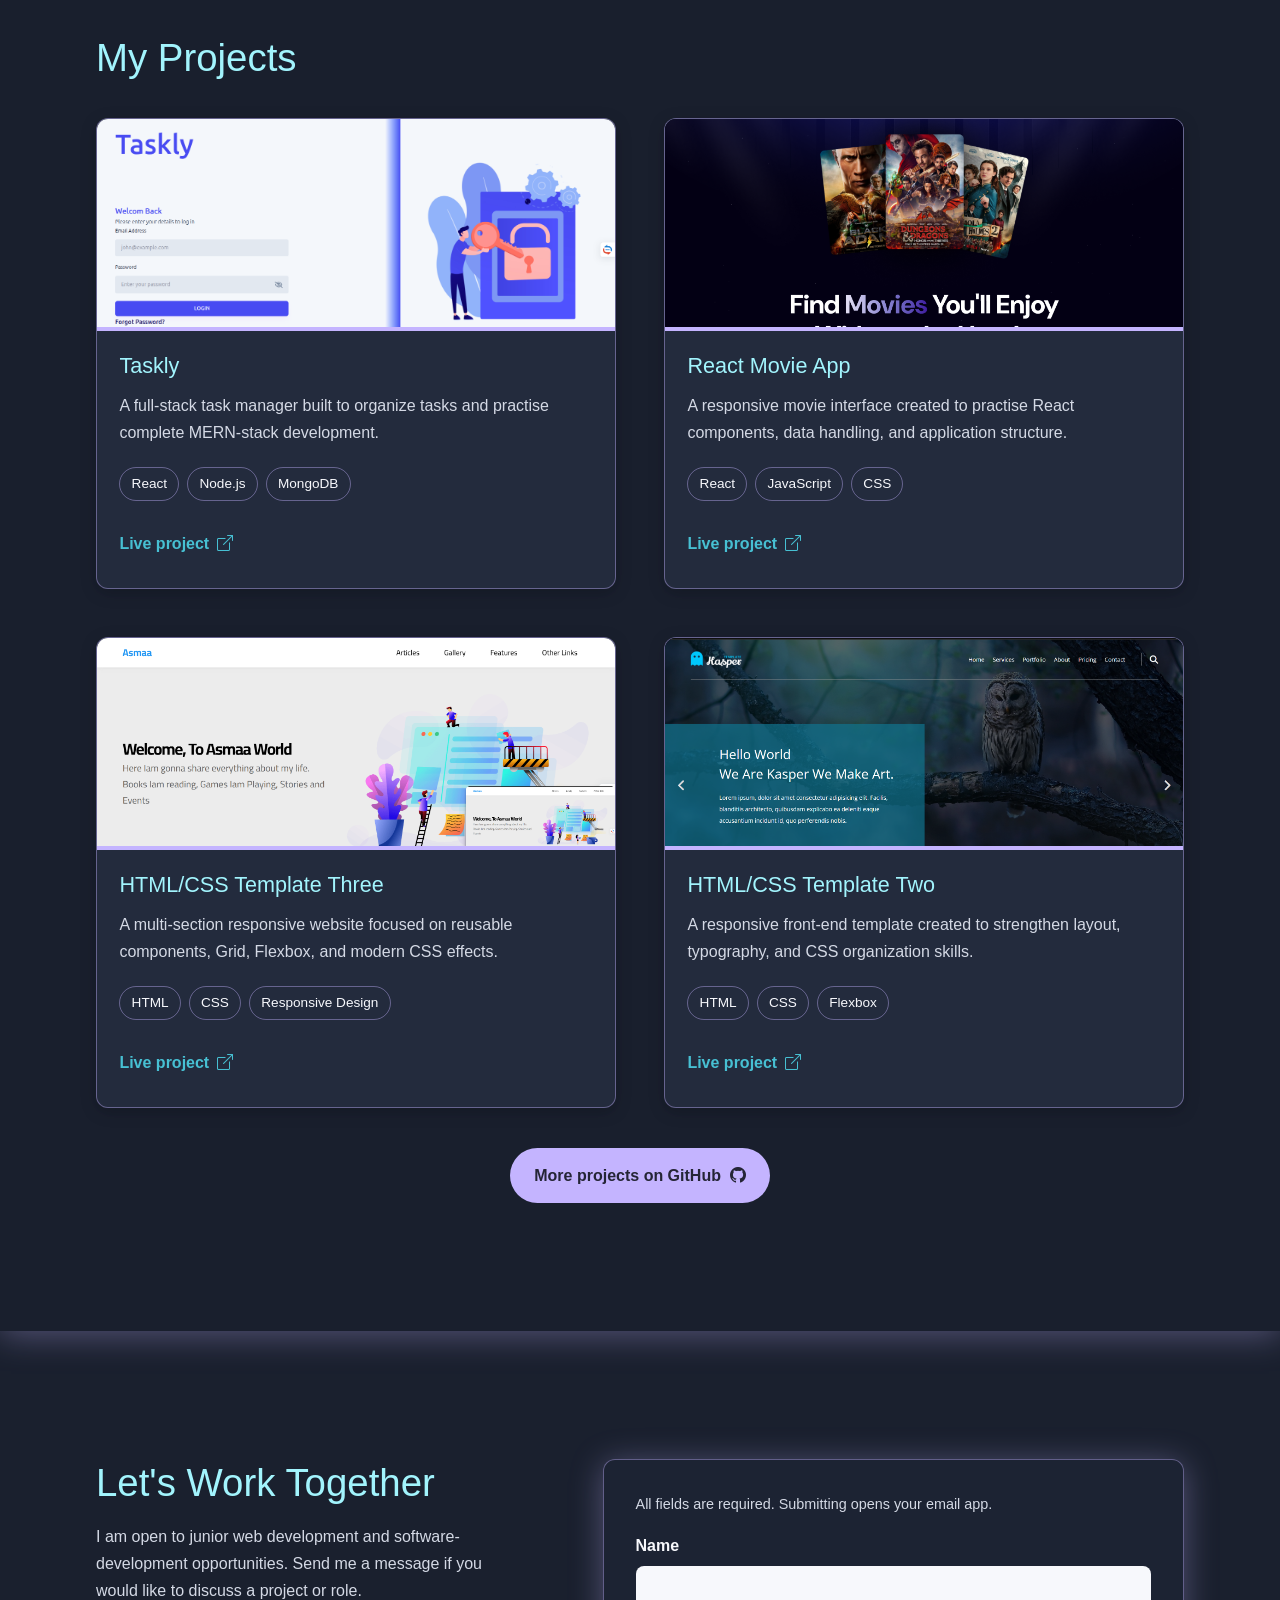
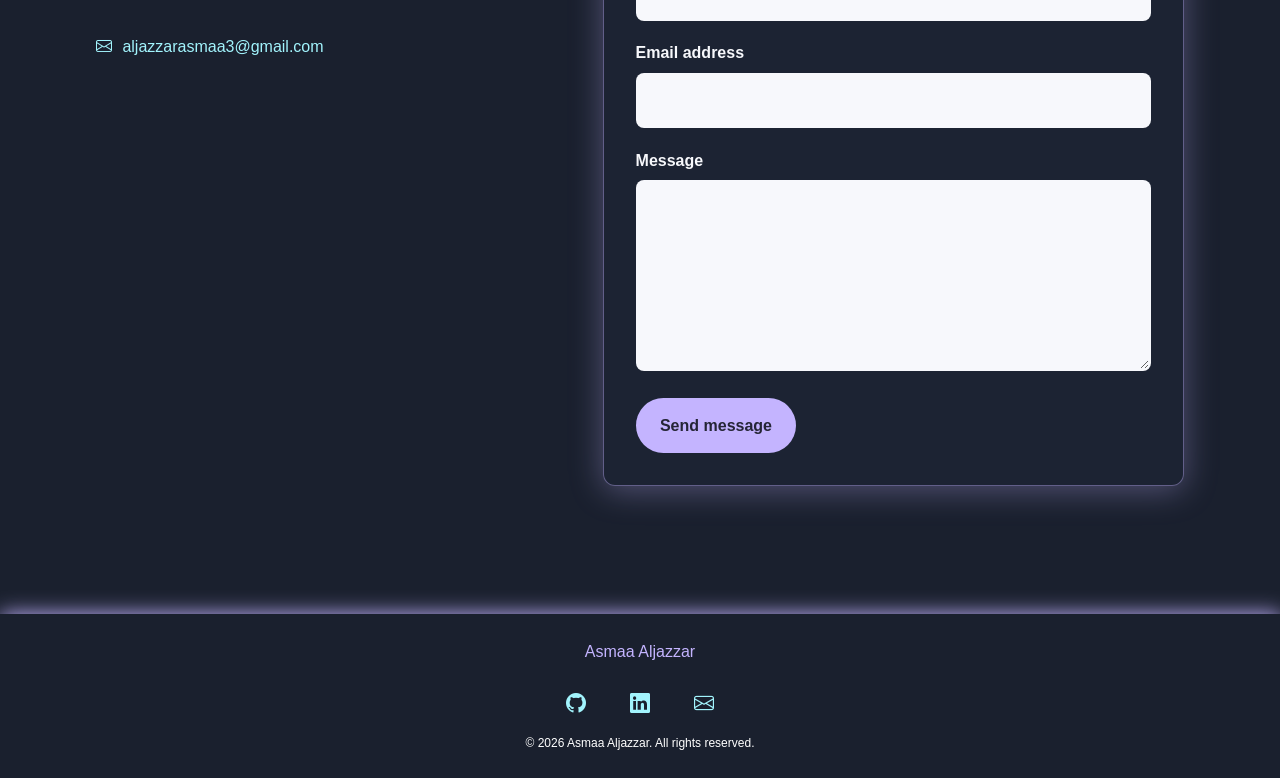
==== commit 3a5f2f98: "Fix animation" ====
--- a/index.html
+++ b/index.html
@@ -12,8 +12,7 @@
 
     <!-- Bootstrap 5.3.8 CSS -->
     <link href="https://cdn.jsdelivr.net/npm/bootstrap@5.3.8/dist/css/bootstrap.min.css" rel="stylesheet"
-        integrity="sha384-sRIl4kxILFvY47J16cr9ZwB07vP4J8+LH7qKQnuqkuIAvNWLzeN8tE5YBujZqJLB"
-        crossorigin="anonymous">
+        integrity="sha384-sRIl4kxILFvY47J16cr9ZwB07vP4J8+LH7qKQnuqkuIAvNWLzeN8tE5YBujZqJLB" crossorigin="anonymous">
 
     <!-- Bootstrap Icons -->
     <link rel="stylesheet" href="https://cdn.jsdelivr.net/npm/bootstrap-icons@1.11.3/font/bootstrap-icons.min.css">
@@ -76,35 +75,13 @@
                     </div>
                 </div>
 
-                <div class="image">
+                <div class="image image-wrapper">
                     <img src="./images/landing-image.png"
                         alt="Illustration representing Asmaa Aljazzar as a web developer">
                 </div>
             </div>
         </section>
         <!-- End Hero -->
-
-        <!-- Start Technologies -->
-        <section id="technologies" aria-labelledby="technologies-title">
-            <h2 id="technologies-title" class="visually-hidden">Technologies I use</h2>
-            <div class="outer-container">
-                <div class="main-container">
-                    <ul class="technology-list" role="list">
-                        <li><img src="./images/technologies/html.png" alt="HTML"></li>
-                        <li><img src="./images/technologies/css.png" alt="CSS"></li>
-                        <li><img src="./images/technologies/bootstrap.png" alt="Bootstrap"></li>
-                        <li><img src="./images/technologies/js.png" alt="JavaScript"></li>
-                        <li><img src="./images/technologies/react.png" alt="React"></li>
-                        <li><img src="./images/technologies/nodejs.png" alt="Node.js"></li>
-                        <li><img src="./images/technologies/sql.png" alt="SQL"></li>
-                        <li><img src="./images/technologies/php.png" alt="PHP"></li>
-                        <li><img src="./images/technologies/python.png" alt="Python"></li>
-                        <li><img src="./images/technologies/c.png" alt="C programming language"></li>
-                    </ul>
-                </div>
-            </div>
-        </section>
-        <!-- End Technologies -->
 
         <!-- Start About Me -->
         <section id="about" aria-labelledby="about-title">
@@ -124,6 +101,44 @@
             </div>
         </section>
         <!-- End About Me -->
+
+        <!-- Start Technologies -->
+        <section id="technologies" aria-labelledby="technologies-title">
+            <h2 id="technologies-title" class="visually-hidden">Technologies I use</h2>
+            <div class="outer-container">
+                <div class="main-container">
+                    <div class="technology-track">
+                        <ul class="technology-list" role="list">
+                            <li><img src="./images/technologies/html.png" alt="HTML">HTML</li>
+                            <li><img src="./images/technologies/css.png" alt="CSS">CSS</li>
+                            <li><img src="./images/technologies/bootstrap.png" alt="Bootstrap">Bootstrap</li>
+                            <li><img src="./images/technologies/js.png" alt="JavaScript">JavaScript</li>
+                            <li><img src="./images/technologies/react.png" alt="React">React.js</li>
+                            <li><img src="./images/technologies/nodejs.png" alt="Node.js">Node.js</li>
+                            <li><img src="./images/technologies/sql.png" alt="SQL">SQl</li>
+                            <li><img src="./images/technologies/php.png" alt="PHP">PHP</li>
+                            <li><img src="./images/technologies/python.png" alt="Python">PYTHON</li>
+                            <li><img src="./images/technologies/c.png" alt="C programming language">C</li>
+                        </ul>
+                        <ul class="technology-list" role="list">
+                            <li><img src="./images/technologies/html.png" alt="HTML">HTML</li>
+                            <li><img src="./images/technologies/css.png" alt="CSS">CSS</li>
+                            <li><img src="./images/technologies/bootstrap.png" alt="Bootstrap">Bootstrap</li>
+                            <li><img src="./images/technologies/js.png" alt="JavaScript">JavaScript</li>
+                            <li><img src="./images/technologies/react.png" alt="React">React.js</li>
+                            <li><img src="./images/technologies/nodejs.png" alt="Node.js">Node.js</li>
+                            <li><img src="./images/technologies/sql.png" alt="SQL">SQl</li>
+                            <li><img src="./images/technologies/php.png" alt="PHP">PHP</li>
+                            <li><img src="./images/technologies/python.png" alt="Python">PYTHON</li>
+                            <li><img src="./images/technologies/c.png" alt="C programming language">C</li>
+                        </ul>
+                    </div>
+                </div>
+            </div>
+        </section>
+        <!-- End Technologies -->
+
+
 
         <!-- Start My Projects -->
         <section id="projects" aria-labelledby="projects-title">
@@ -215,8 +230,7 @@
                                 </ul>
                                 <a class="project-card__link"
                                     href="https://asmaa-aljazzar.github.io/HTML_And_CSS_Templete_Two/" target="_blank"
-                                    rel="noopener noreferrer"
-                                    aria-label="Open HTML and CSS Template Two in a new tab">
+                                    rel="noopener noreferrer" aria-label="Open HTML and CSS Template Two in a new tab">
                                     Live project <i class="bi bi-box-arrow-up-right" aria-hidden="true"></i>
                                 </a>
                             </div>
@@ -248,8 +262,8 @@
                     </a>
                 </div>
 
-                <form class="contact-form" action="mailto:aljazzarasmaa3@gmail.com" method="post"
-                    enctype="text/plain" aria-describedby="form-note">
+                <form class="contact-form" action="mailto:aljazzarasmaa3@gmail.com" method="post" enctype="text/plain"
+                    aria-describedby="form-note">
                     <p id="form-note" class="form-note">All fields are required. Submitting opens your email app.</p>
 
                     <div class="form-field">
@@ -260,8 +274,8 @@
 
                     <div class="form-field">
                         <label for="email">Email address</label>
-                        <input id="email" name="email" type="email" autocomplete="email" required
-                            aria-required="true" maxlength="120">
+                        <input id="email" name="email" type="email" autocomplete="email" required aria-required="true"
+                            maxlength="120">
                     </div>
 
                     <div class="form-field">
@@ -312,4 +326,4 @@
 
 </body>
 
-</html>
+</html>
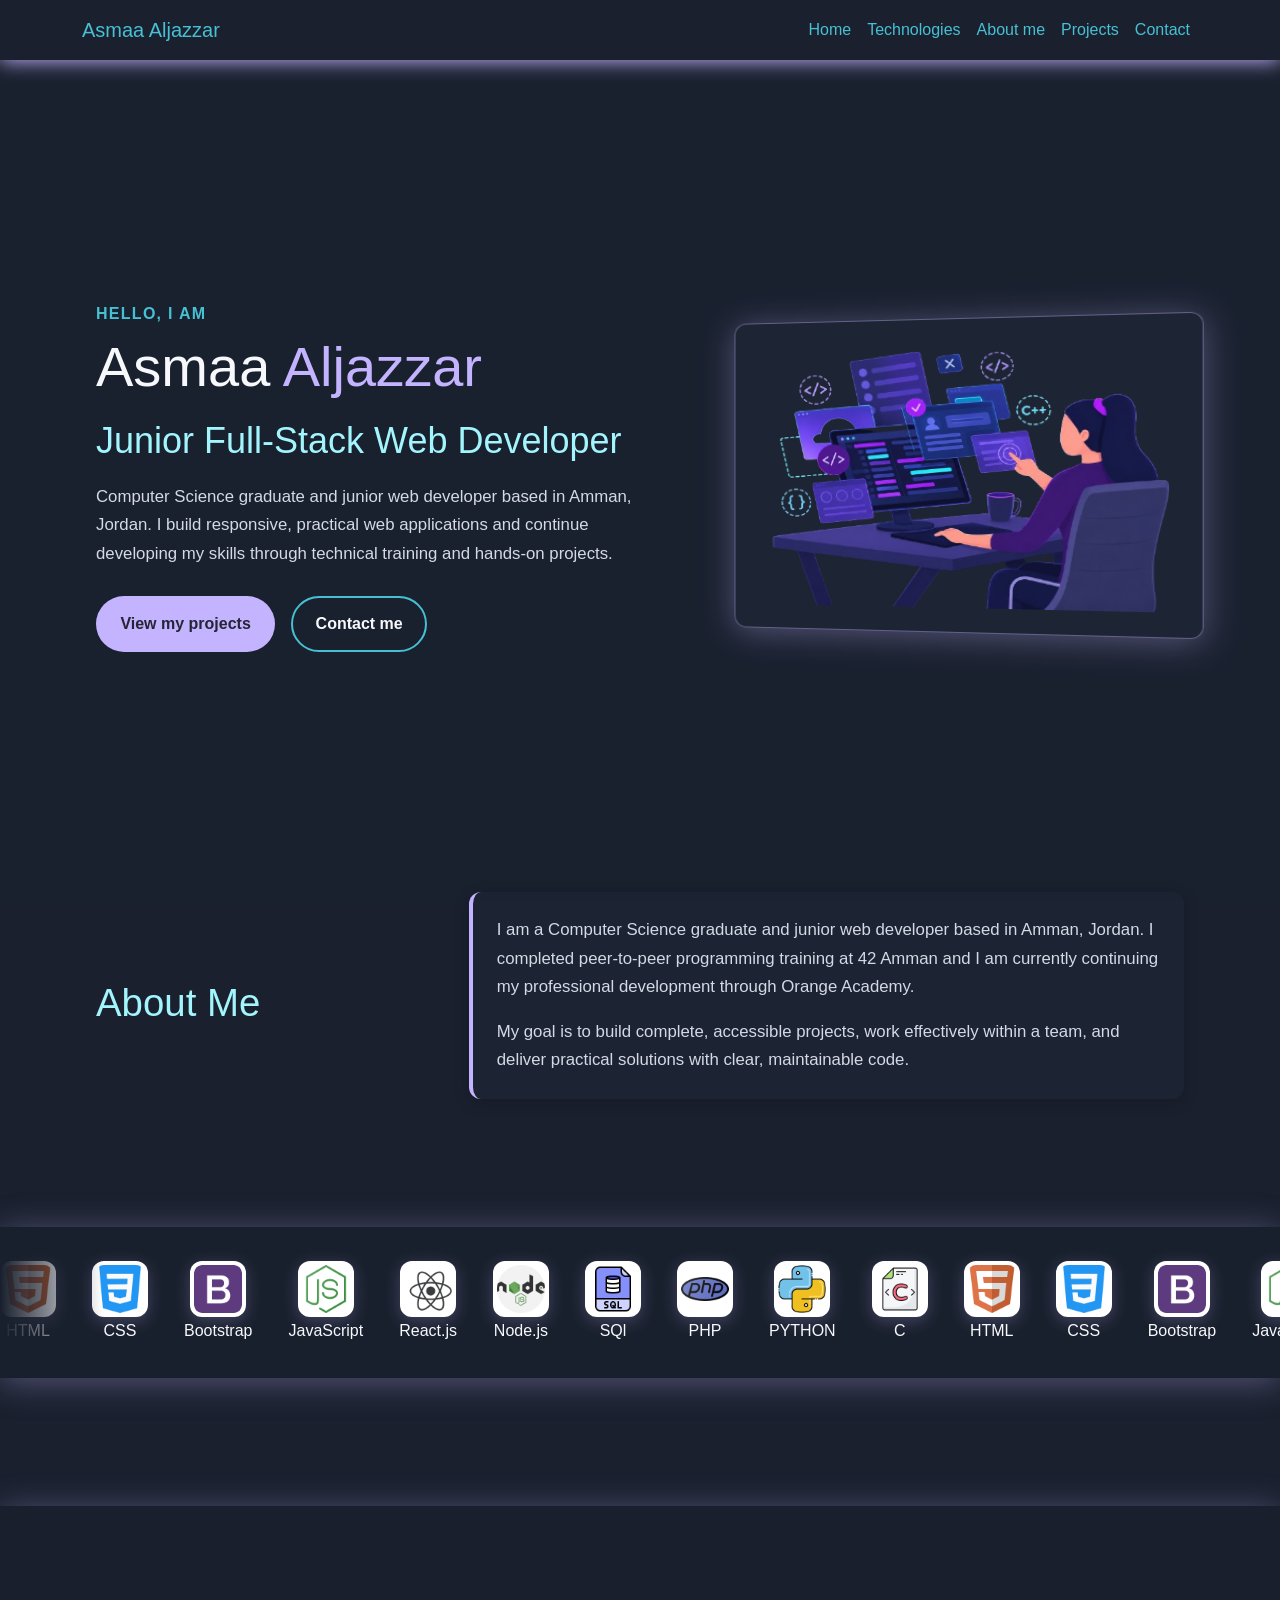
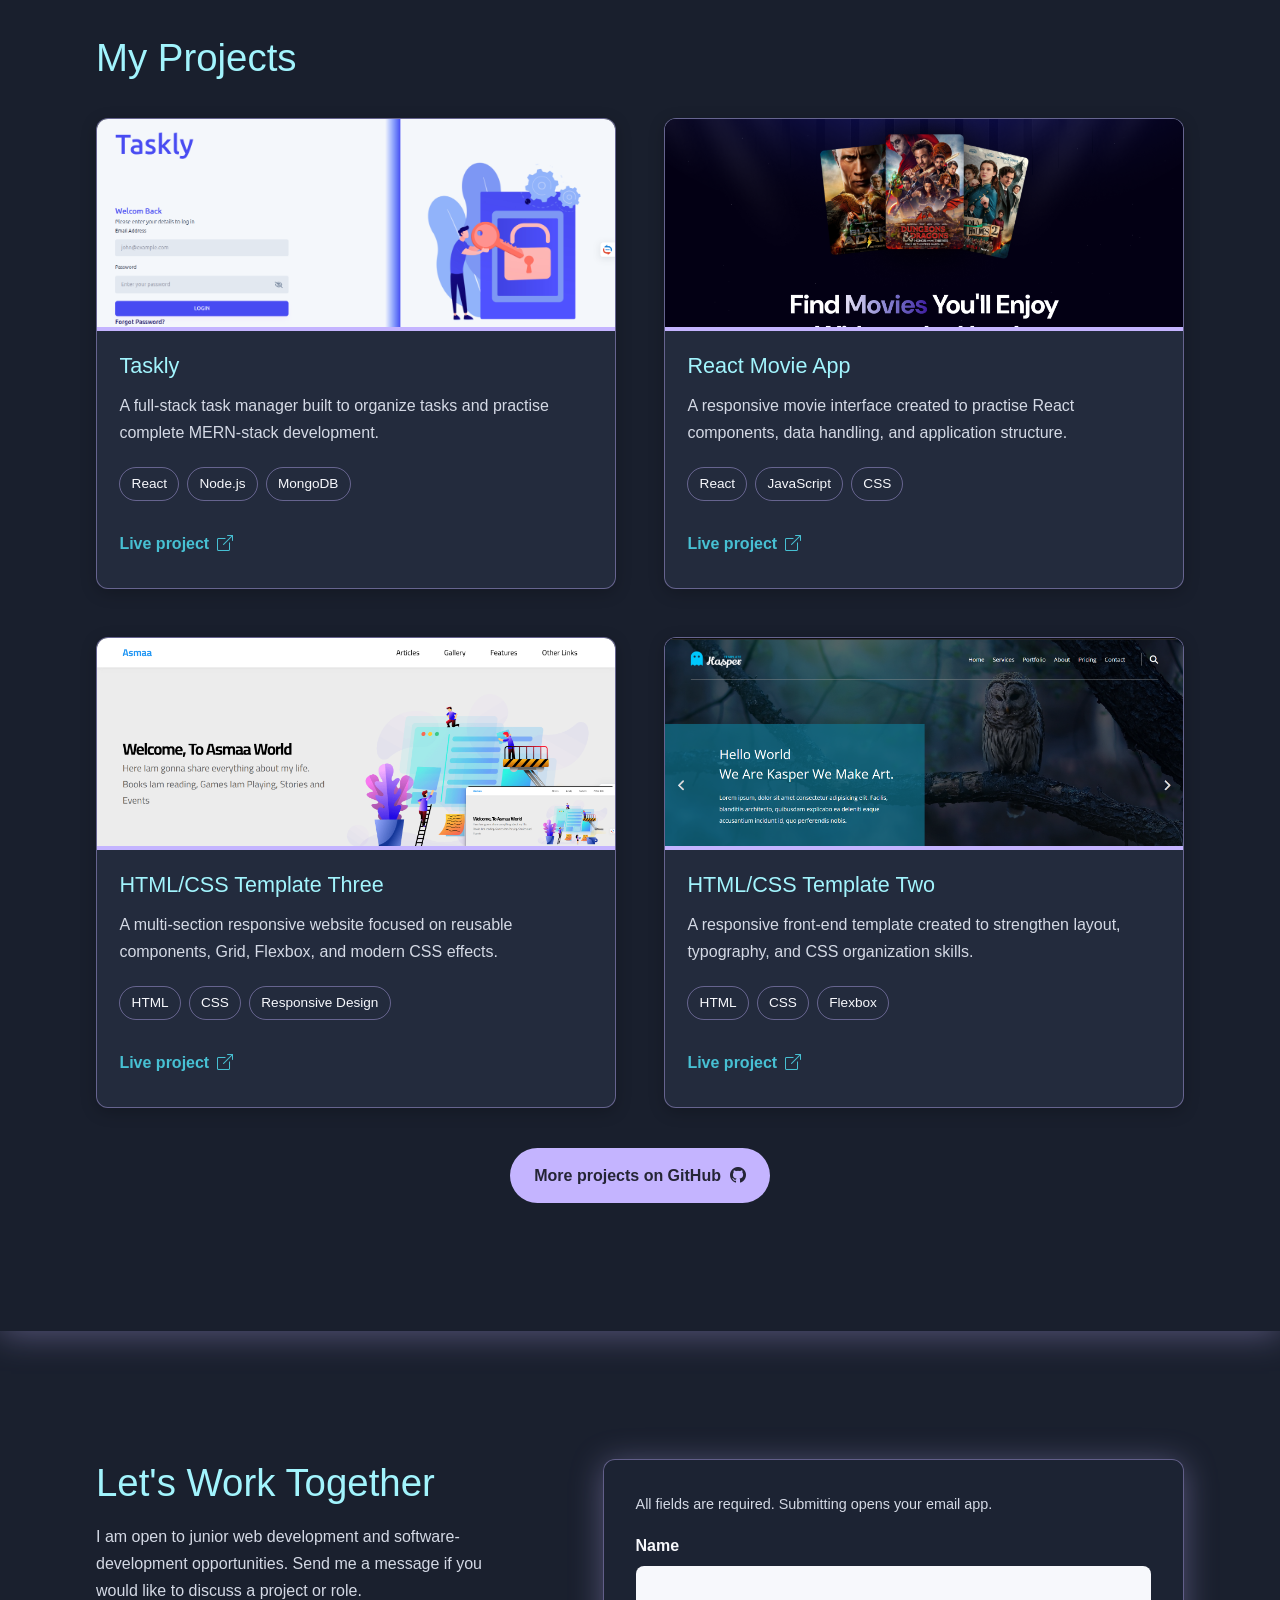
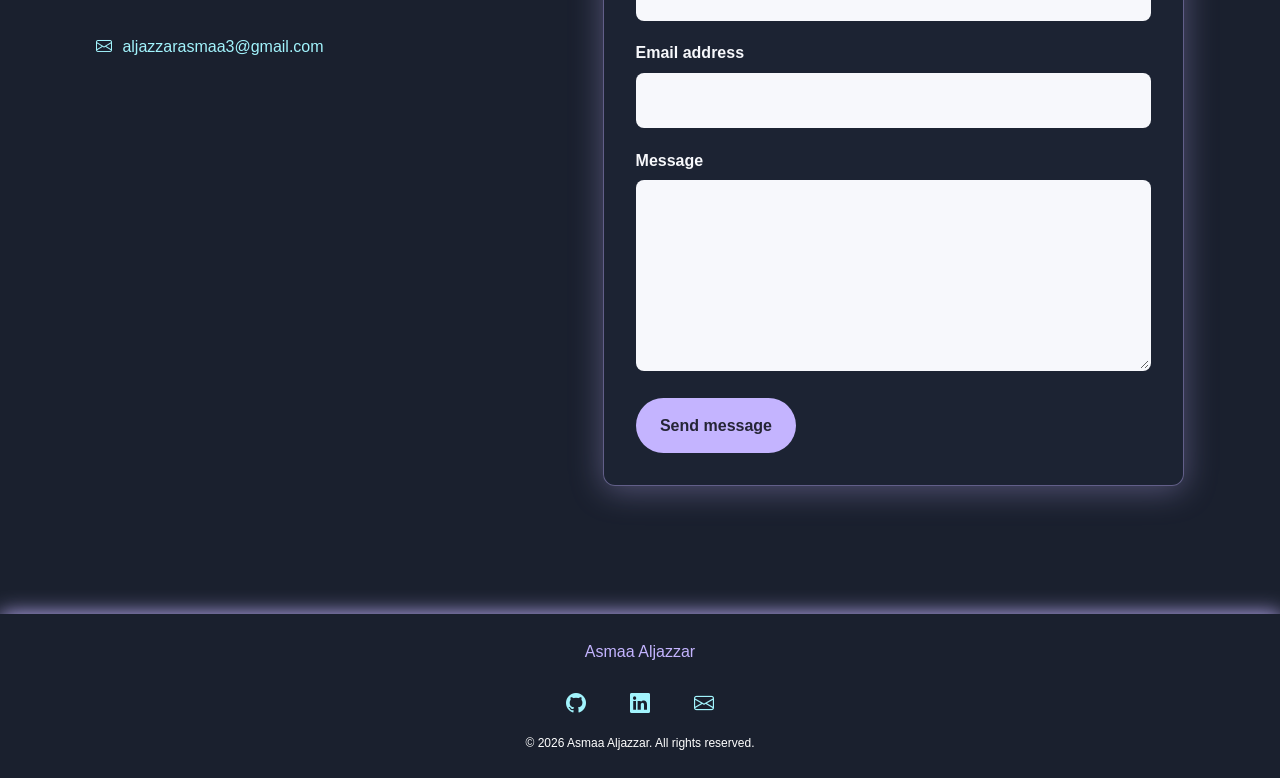
==== commit 4c0f5cae: "Fix enterance animation" ====
--- a/index.html
+++ b/index.html
@@ -85,7 +85,7 @@
 
         <!-- Start About Me -->
         <section id="about" aria-labelledby="about-title">
-            <div class="main-container">
+            <div class="main-container fade-in-on-scroll">
                 <h2 id="about-title" class="section-title">About Me</h2>
                 <div class="description">
                     <p>
@@ -106,9 +106,19 @@
         <section id="technologies" aria-labelledby="technologies-title">
             <h2 id="technologies-title" class="visually-hidden">Technologies I use</h2>
             <div class="outer-container">
-                <div class="main-container">
+                <div class="main-container fade-in-on-scroll">
                     <div class="technology-track">
                         <ul class="technology-list" role="list">
+                            <li><img src="./images/technologies/html.png" alt="HTML">HTML</li>
+                            <li><img src="./images/technologies/css.png" alt="CSS">CSS</li>
+                            <li><img src="./images/technologies/bootstrap.png" alt="Bootstrap">Bootstrap</li>
+                            <li><img src="./images/technologies/js.png" alt="JavaScript">JavaScript</li>
+                            <li><img src="./images/technologies/react.png" alt="React">React.js</li>
+                            <li><img src="./images/technologies/nodejs.png" alt="Node.js">Node.js</li>
+                            <li><img src="./images/technologies/sql.png" alt="SQL">SQl</li>
+                            <li><img src="./images/technologies/php.png" alt="PHP">PHP</li>
+                            <li><img src="./images/technologies/python.png" alt="Python">PYTHON</li>
+                            <li><img src="./images/technologies/c.png" alt="C programming language">C</li>
                             <li><img src="./images/technologies/html.png" alt="HTML">HTML</li>
                             <li><img src="./images/technologies/css.png" alt="CSS">CSS</li>
                             <li><img src="./images/technologies/bootstrap.png" alt="Bootstrap">Bootstrap</li>
@@ -131,6 +141,16 @@
                             <li><img src="./images/technologies/php.png" alt="PHP">PHP</li>
                             <li><img src="./images/technologies/python.png" alt="Python">PYTHON</li>
                             <li><img src="./images/technologies/c.png" alt="C programming language">C</li>
+                            <li><img src="./images/technologies/html.png" alt="HTML">HTML</li>
+                            <li><img src="./images/technologies/css.png" alt="CSS">CSS</li>
+                            <li><img src="./images/technologies/bootstrap.png" alt="Bootstrap">Bootstrap</li>
+                            <li><img src="./images/technologies/js.png" alt="JavaScript">JavaScript</li>
+                            <li><img src="./images/technologies/react.png" alt="React">React.js</li>
+                            <li><img src="./images/technologies/nodejs.png" alt="Node.js">Node.js</li>
+                            <li><img src="./images/technologies/sql.png" alt="SQL">SQl</li>
+                            <li><img src="./images/technologies/php.png" alt="PHP">PHP</li>
+                            <li><img src="./images/technologies/python.png" alt="Python">PYTHON</li>
+                            <li><img src="./images/technologies/c.png" alt="C programming language">C</li>
                         </ul>
                     </div>
                 </div>
@@ -147,7 +167,7 @@
 
                 <div class="projects-body">
                     <div class="projects-cards">
-                        <article class="project-card">
+                        <article class="project-card fade-in-on-scroll">
                             <div class="project-card__image">
                                 <img src="./images/projects-screenshots/taskly/login.png"
                                     alt="Taskly task manager login page" loading="lazy">
@@ -169,7 +189,7 @@
                             </div>
                         </article>
 
-                        <article class="project-card">
+                        <article class="project-card fade-in-on-scroll">
                             <div class="project-card__image">
                                 <img src="./images/projects-screenshots/movie-app/movie-app.png"
                                     alt="React Movie App landing page with featured movie posters" loading="lazy">
@@ -191,7 +211,7 @@
                             </div>
                         </article>
 
-                        <article class="project-card">
+                        <article class="project-card fade-in-on-scroll">
                             <div class="project-card__image">
                                 <img src="./images/projects-screenshots/template3/template3.png"
                                     alt="HTML and CSS Template Three landing page" loading="lazy">
@@ -214,7 +234,7 @@
                             </div>
                         </article>
 
-                        <article class="project-card">
+                        <article class="project-card fade-in-on-scroll">
                             <div class="project-card__image">
                                 <img src="./images/projects-screenshots/template2/template2.png"
                                     alt="Kasper HTML and CSS template landing page" loading="lazy">
@@ -249,7 +269,7 @@
 
         <!-- Start Contact Form -->
         <section id="contact" aria-labelledby="contact-title">
-            <div class="main-container">
+            <div class="main-container fade-in-on-scroll">
                 <div class="contact-intro">
                     <h2 id="contact-title" class="section-title">Let's Work Together</h2>
                     <p>
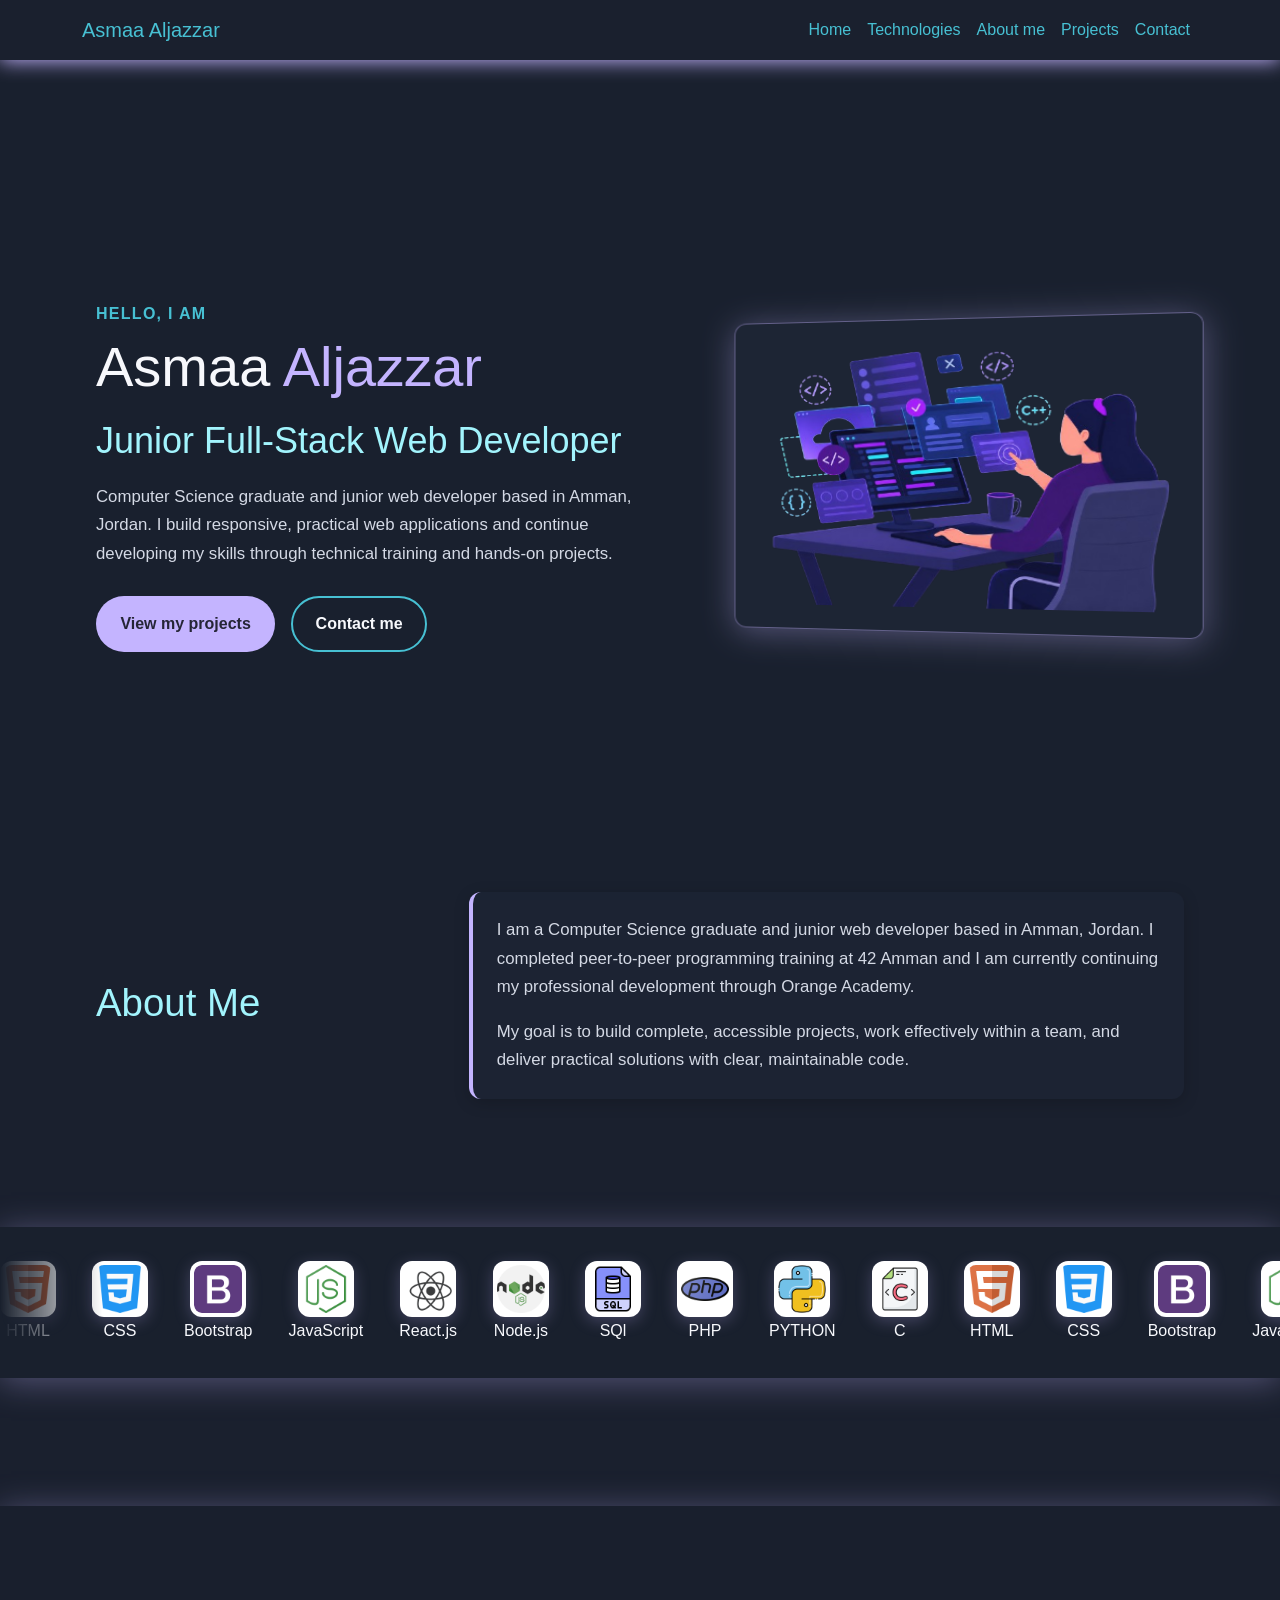
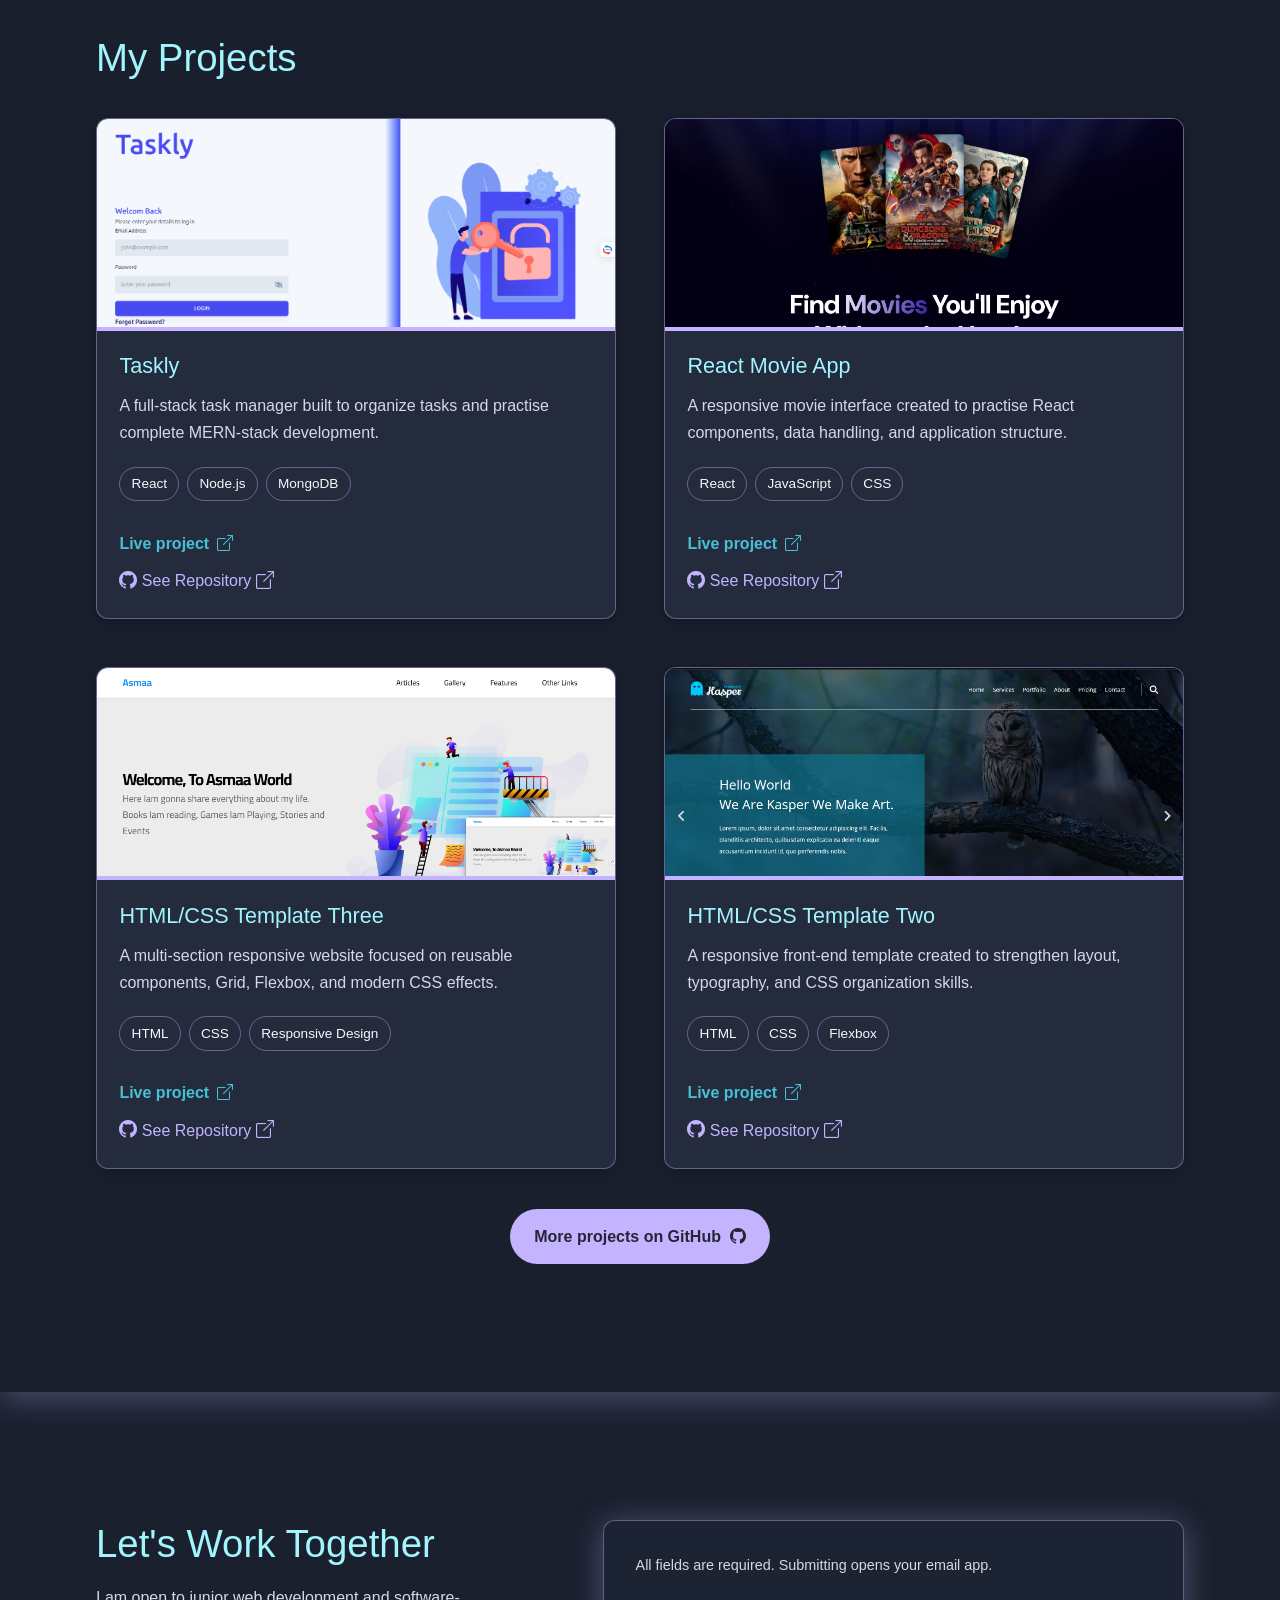
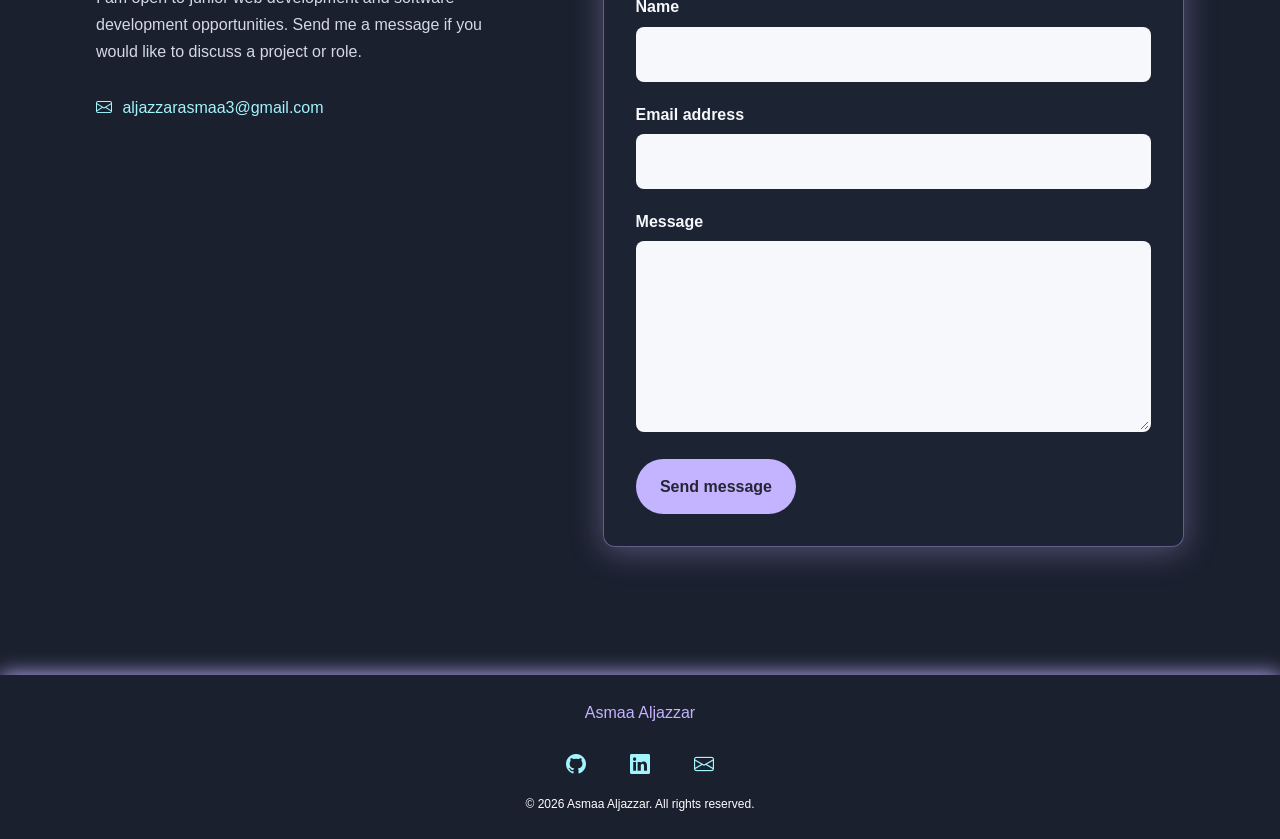
==== commit df976adb: "fix cards link" ====
--- a/index.html
+++ b/index.html
@@ -172,19 +172,34 @@
                                 <img src="./images/projects-screenshots/taskly/login.png"
                                     alt="Taskly task manager login page" loading="lazy">
                             </div>
+
                             <div class="project-card__body">
                                 <h3>Taskly</h3>
-                                <p>A full-stack task manager built to organize tasks and practise complete MERN-stack
-                                    development.</p>
+
+                                <p>
+                                    A full-stack task manager built to organize tasks and practise
+                                    complete MERN-stack development.
+                                </p>
+
                                 <ul class="project-card__tags" aria-label="Technologies used">
                                     <li>React</li>
                                     <li>Node.js</li>
                                     <li>MongoDB</li>
                                 </ul>
-                                <!-- noopener: the new page will not control my page, noreferrer: the new page will not know whre i came from -->
+
                                 <a class="project-card__link" href="https://taskly-ejn7.onrender.com/" target="_blank"
                                     rel="noopener noreferrer" aria-label="Open the live Taskly project in a new tab">
-                                    Live project <i class="bi bi-box-arrow-up-right" aria-hidden="true"></i>
+                                    Live project
+                                    <i class="bi bi-box-arrow-up-right" aria-hidden="true"></i>
+                                </a>
+
+                                <a class="project-card__github"
+                                    href="https://github.com/asmaa-aljazzar/Taskly-MERN-Task-Management-System"
+                                    target="_blank" rel="noopener noreferrer"
+                                    aria-label="View Taskly repository on GitHub">
+                                    <i class="bi bi-github" aria-hidden="true"></i>
+                                    <span>See Repository</span>
+                                    <i class="bi bi-box-arrow-up-right" aria-hidden="true"></i>
                                 </a>
                             </div>
                         </article>
@@ -194,19 +209,34 @@
                                 <img src="./images/projects-screenshots/movie-app/movie-app.png"
                                     alt="React Movie App landing page with featured movie posters" loading="lazy">
                             </div>
+
                             <div class="project-card__body">
                                 <h3>React Movie App</h3>
-                                <p>A responsive movie interface created to practise React components, data handling,
-                                    and application structure.</p>
+
+                                <p>
+                                    A responsive movie interface created to practise React components,
+                                    data handling, and application structure.
+                                </p>
+
                                 <ul class="project-card__tags" aria-label="Technologies used">
                                     <li>React</li>
                                     <li>JavaScript</li>
                                     <li>CSS</li>
                                 </ul>
+
                                 <a class="project-card__link" href="https://asmaa-aljazzar.github.io/movie_app/"
                                     target="_blank" rel="noopener noreferrer"
                                     aria-label="Open the live React Movie App in a new tab">
-                                    Live project <i class="bi bi-box-arrow-up-right" aria-hidden="true"></i>
+                                    Live project
+                                    <i class="bi bi-box-arrow-up-right" aria-hidden="true"></i>
+                                </a>
+
+                                <a class="project-card__github" href="https://github.com/asmaa-aljazzar/movie_app"
+                                    target="_blank" rel="noopener noreferrer"
+                                    aria-label="View React Movie App repository on GitHub">
+                                    <i class="bi bi-github" aria-hidden="true"></i>
+                                    <span>See Repository</span>
+                                    <i class="bi bi-box-arrow-up-right" aria-hidden="true"></i>
                                 </a>
                             </div>
                         </article>
@@ -216,42 +246,75 @@
                                 <img src="./images/projects-screenshots/template3/template3.png"
                                     alt="HTML and CSS Template Three landing page" loading="lazy">
                             </div>
+
                             <div class="project-card__body">
                                 <h3>HTML/CSS Template Three</h3>
-                                <p>A multi-section responsive website focused on reusable components, Grid, Flexbox,
-                                    and modern CSS effects.</p>
+
+                                <p>
+                                    A multi-section responsive website focused on reusable components,
+                                    Grid, Flexbox, and modern CSS effects.
+                                </p>
+
                                 <ul class="project-card__tags" aria-label="Technologies used">
                                     <li>HTML</li>
                                     <li>CSS</li>
                                     <li>Responsive Design</li>
                                 </ul>
+
                                 <a class="project-card__link"
                                     href="https://asmaa-aljazzar.github.io/HTML-CSS-Template-3/" target="_blank"
                                     rel="noopener noreferrer"
                                     aria-label="Open HTML and CSS Template Three in a new tab">
-                                    Live project <i class="bi bi-box-arrow-up-right" aria-hidden="true"></i>
+                                    Live project
+                                    <i class="bi bi-box-arrow-up-right" aria-hidden="true"></i>
+                                </a>
+
+                                <a class="project-card__github"
+                                    href="https://github.com/asmaa-aljazzar/HTML-CSS-Template-3" target="_blank"
+                                    rel="noopener noreferrer"
+                                    aria-label="View HTML and CSS Template Three repository on GitHub">
+                                    <i class="bi bi-github" aria-hidden="true"></i>
+                                    <span>See Repository</span>
+                                    <i class="bi bi-box-arrow-up-right" aria-hidden="true"></i>
                                 </a>
                             </div>
                         </article>
+
 
                         <article class="project-card fade-in-on-scroll">
                             <div class="project-card__image">
                                 <img src="./images/projects-screenshots/template2/template2.png"
                                     alt="Kasper HTML and CSS template landing page" loading="lazy">
                             </div>
+
                             <div class="project-card__body">
                                 <h3>HTML/CSS Template Two</h3>
-                                <p>A responsive front-end template created to strengthen layout, typography, and CSS
-                                    organization skills.</p>
+
+                                <p>
+                                    A responsive front-end template created to strengthen layout,
+                                    typography, and CSS organization skills.
+                                </p>
+
                                 <ul class="project-card__tags" aria-label="Technologies used">
                                     <li>HTML</li>
                                     <li>CSS</li>
                                     <li>Flexbox</li>
                                 </ul>
+
                                 <a class="project-card__link"
                                     href="https://asmaa-aljazzar.github.io/HTML_And_CSS_Templete_Two/" target="_blank"
                                     rel="noopener noreferrer" aria-label="Open HTML and CSS Template Two in a new tab">
-                                    Live project <i class="bi bi-box-arrow-up-right" aria-hidden="true"></i>
+                                    Live project
+                                    <i class="bi bi-box-arrow-up-right" aria-hidden="true"></i>
+                                </a>
+
+                                <a class="project-card__github"
+                                    href="https://github.com/asmaa-aljazzar/HTML_And_CSS_Templete_Two" target="_blank"
+                                    rel="noopener noreferrer"
+                                    aria-label="View HTML and CSS Template Two repository on GitHub">
+                                    <i class="bi bi-github" aria-hidden="true"></i>
+                                    <span>See Repository</span>
+                                    <i class="bi bi-box-arrow-up-right" aria-hidden="true"></i>
                                 </a>
                             </div>
                         </article>
